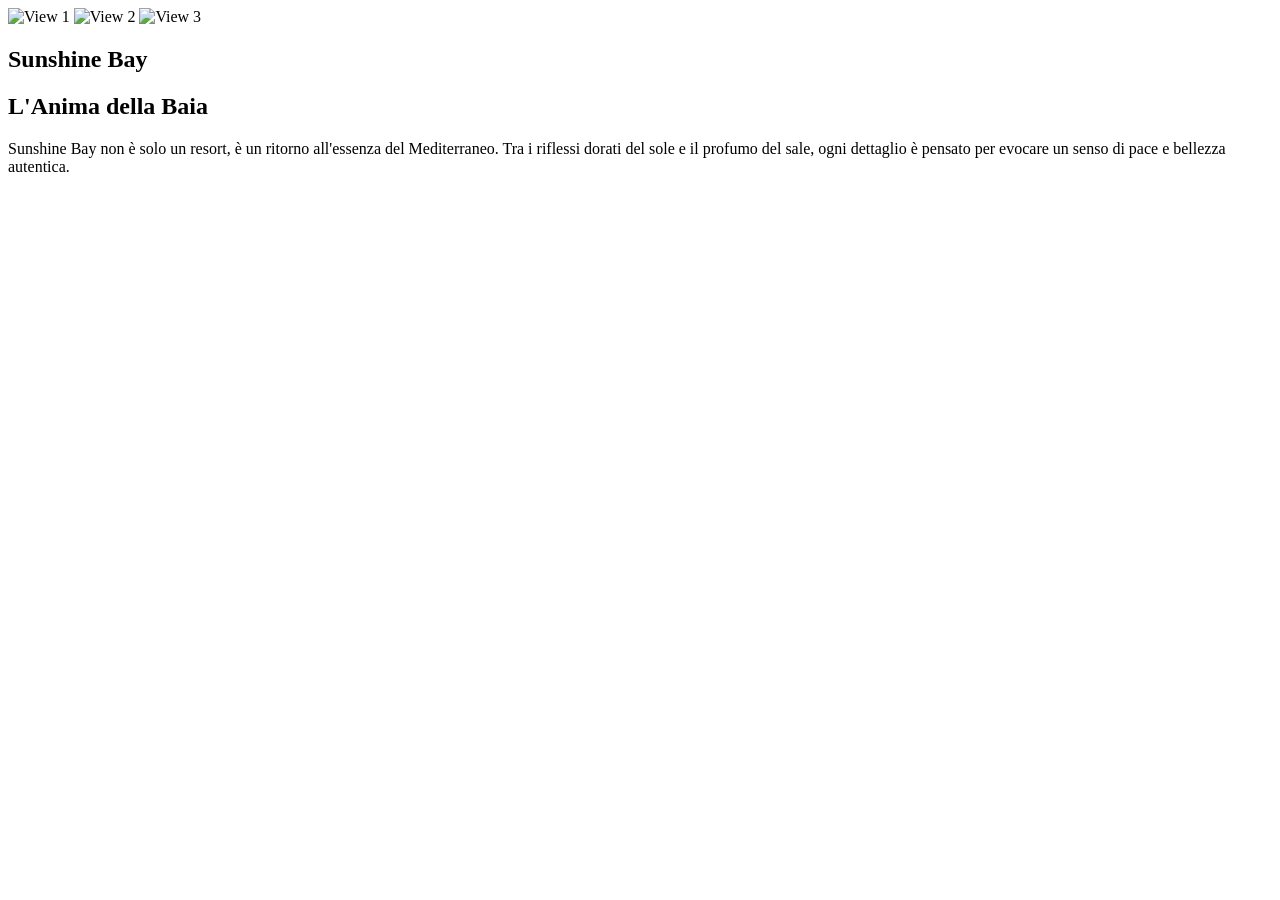
==== index.html @ e53719fc "sunshine bay" ====
<!doctype html>
<html lang="it">
  <head>
    <meta charset="UTF-8" />
    <meta
      name="viewport"
      content="width=device-width, initial-scale=1.0, maximum-scale=1.0, user-scalable=no"
    />
    <title>Sunshine Bay | Luxury Stay</title>

    <!-- Fonts -->
    <link rel="preconnect" href="https://fonts.googleapis.com" />
    <link rel="preconnect" href="https://fonts.gstatic.com" crossorigin />
    <link
      href="https://fonts.googleapis.com/css2?family=Montserrat:wght@300;400&family=Playfair+Display:ital,wght@0,400;0,700;1,400&display=swap"
      rel="stylesheet"
    />

    <!-- GSAP -->
    <script src="https://cdnjs.cloudflare.com/ajax/libs/gsap/3.12.2/gsap.min.js"></script>
    <script src="https://cdnjs.cloudflare.com/ajax/libs/gsap/3.12.2/ScrollTrigger.min.js"></script>

    <!-- Collegamento al file CSS nella cartella css/ -->
    <link rel="stylesheet" href="css/style.css" />
  </head>
  <body>
    <section class="hero">
      <div class="hero-images-container">
        <img
          src="https://images.unsplash.com/photo-1544124499-58912cbddada?auto=format&fit=crop&q=80&w=600"
          alt="View 1"
          class="hero-img hero-img-1"
        />
        <img
          src="https://images.unsplash.com/photo-1507525428034-b723cf961d3e?auto=format&fit=crop&q=80&w=800"
          alt="View 2"
          class="hero-img hero-img-2"
        />
        <img
          src="https://images.unsplash.com/photo-1519046904884-53103b34b206?auto=format&fit=crop&q=80&w=600"
          alt="View 3"
          class="hero-img hero-img-3"
        />
      </div>

      <h1 class="hero-title">Sunshine Bay</h1>
    </section>

    <section class="storytelling">
      <div class="story-text">
        <h2>L'Anima della Baia</h2>
        <p>
          Sunshine Bay non è solo un resort, è un ritorno all'essenza del
          Mediterraneo. Tra i riflessi dorati del sole e il profumo del sale,
          ogni dettaglio è pensato per evocare un senso di pace e bellezza
          autentica.
        </p>
      </div>
    </section>

    <div style="height: 50vh"></div>

    <!-- Collegamento al file JS nella cartella js/ -->
    <script src="js/script.js"></script>
  </body>
</html>
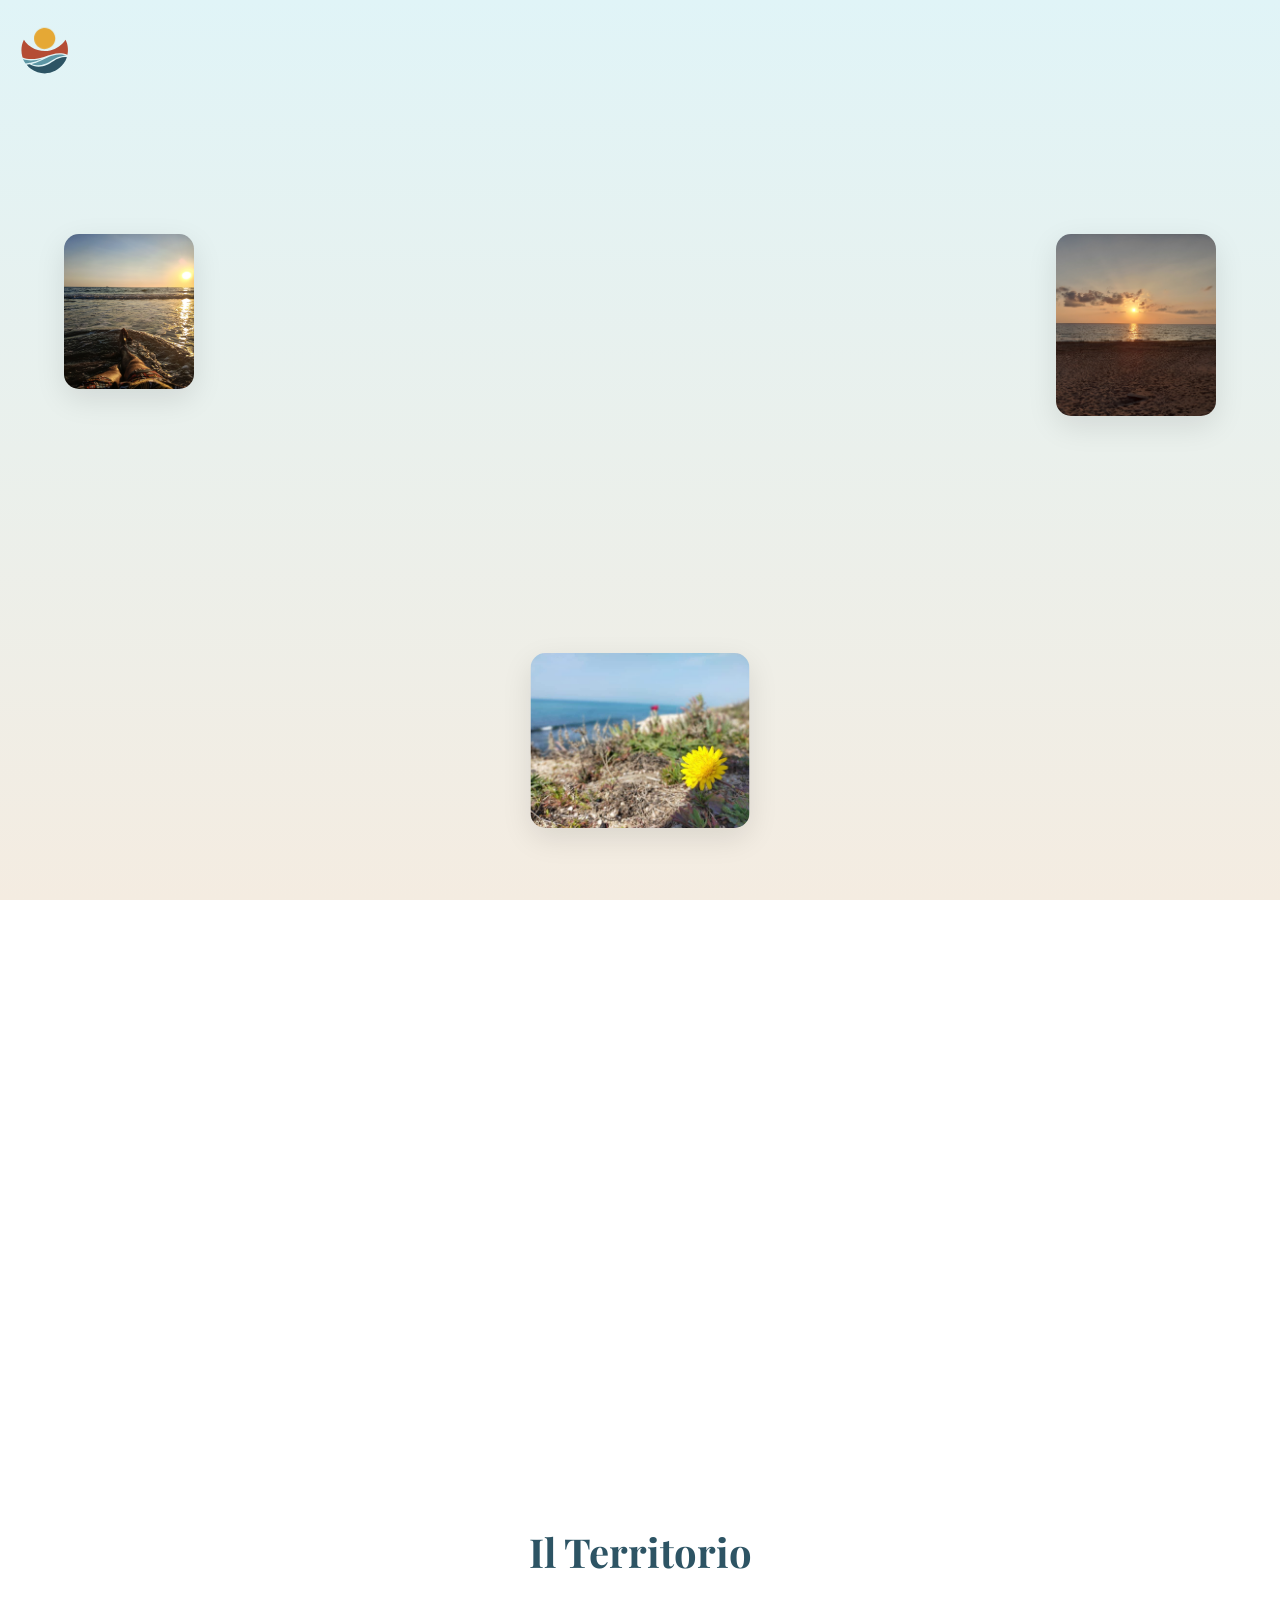
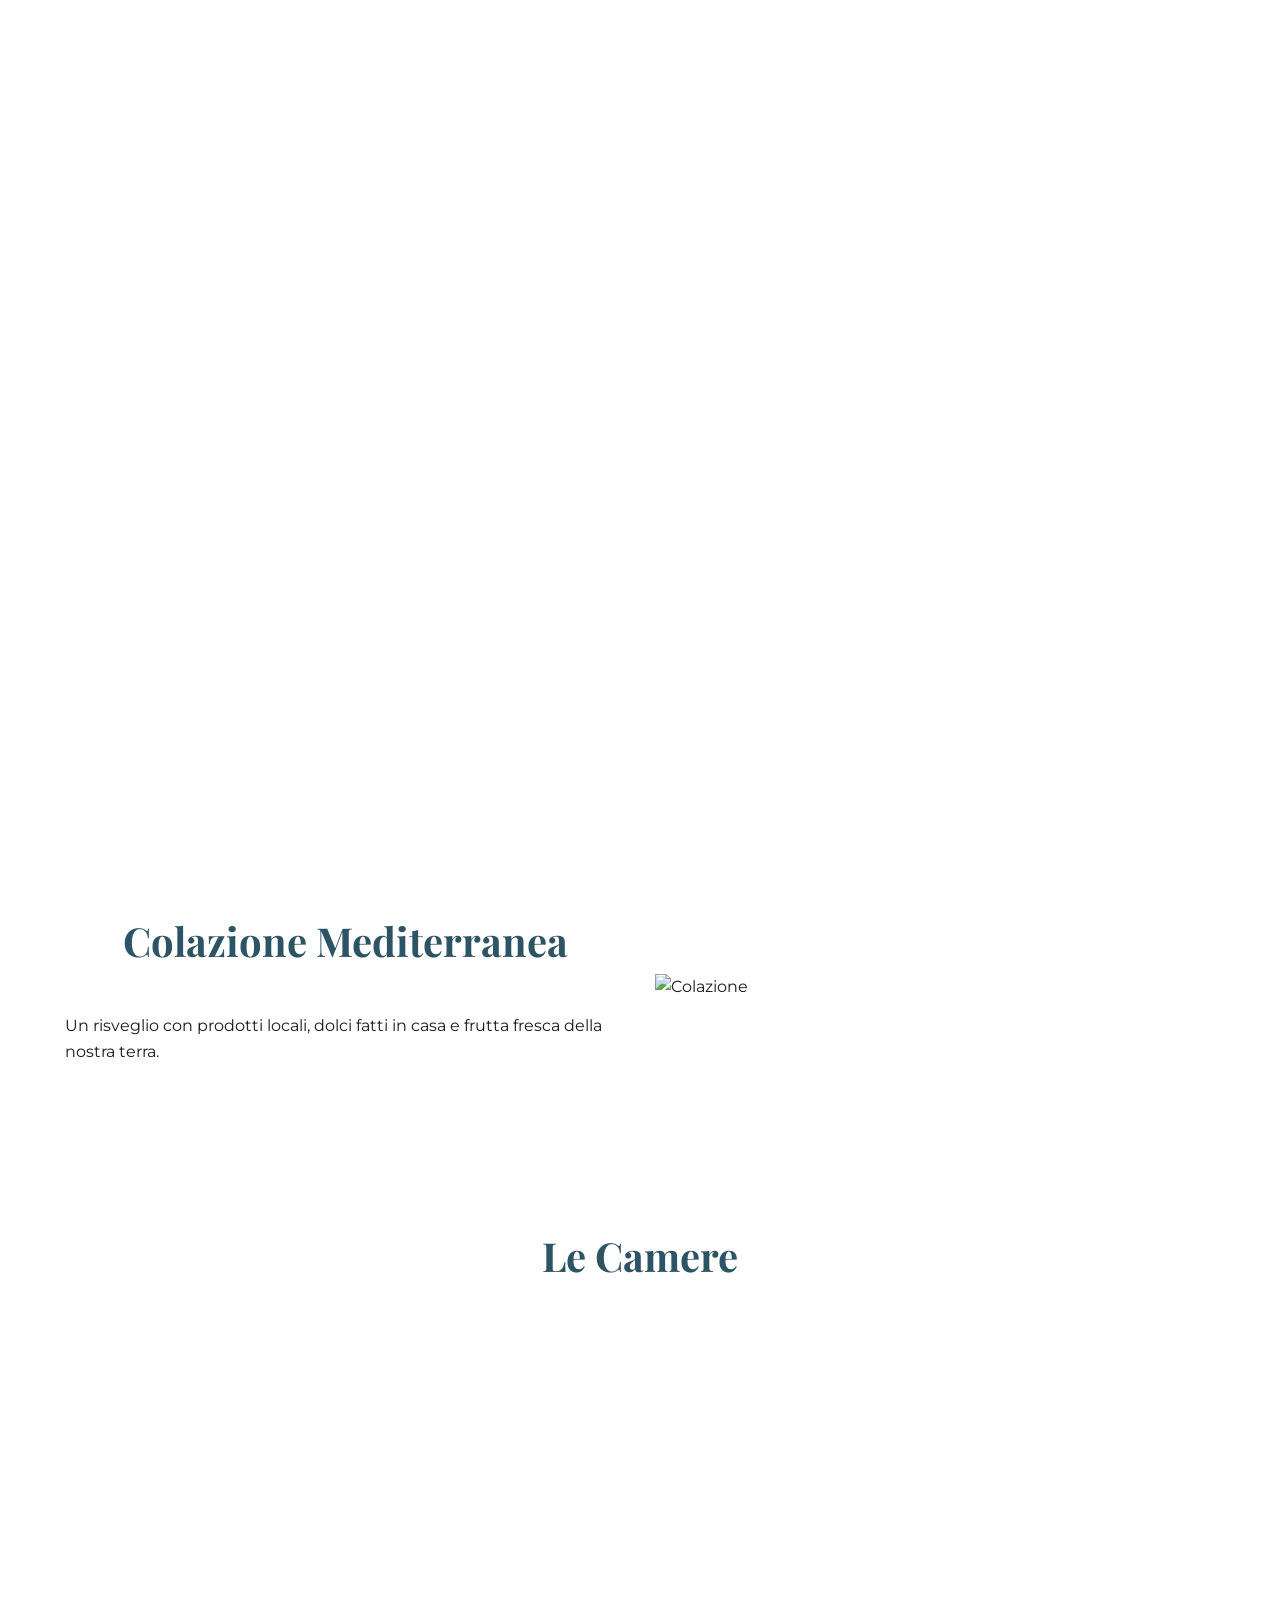
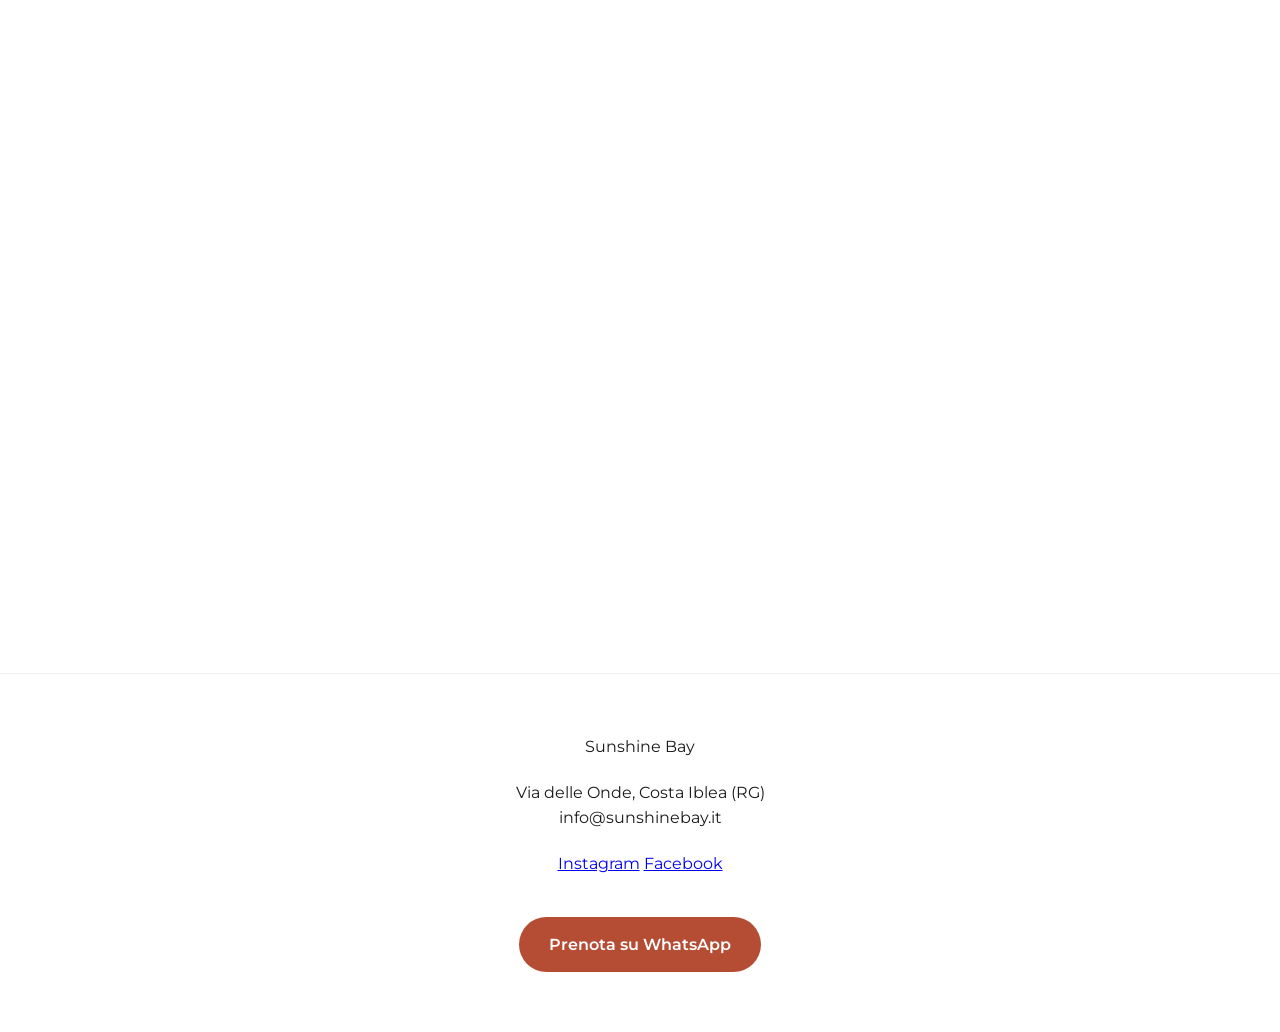
==== commit cb53dc58: "new commit" ====
--- a/index.html
+++ b/index.html
@@ -12,41 +12,100 @@
     <link rel="preconnect" href="https://fonts.googleapis.com" />
     <link rel="preconnect" href="https://fonts.gstatic.com" crossorigin />
     <link
-      href="https://fonts.googleapis.com/css2?family=Montserrat:wght@300;400&family=Playfair+Display:ital,wght@0,400;0,700;1,400&display=swap"
+      href="https://fonts.googleapis.com/css2?family=Montserrat:wght@300;400&family=Playfair+Display:ital,wght@0,400;0,700;1,400&family=Kaushan+Script&display=swap"
       rel="stylesheet"
     />
 
     <!-- GSAP -->
     <script src="https://cdnjs.cloudflare.com/ajax/libs/gsap/3.12.2/gsap.min.js"></script>
     <script src="https://cdnjs.cloudflare.com/ajax/libs/gsap/3.12.2/ScrollTrigger.min.js"></script>
+    <script src="https://cdnjs.cloudflare.com/ajax/libs/gsap/3.12.2/ScrollToPlugin.min.js"></script>
 
     <!-- Collegamento al file CSS nella cartella css/ -->
-    <link rel="stylesheet" href="css/style.css" />
+    <link rel="stylesheet" href="css/base.css" />
+    <link rel="stylesheet" href="css/layout.css" />
+    <link rel="stylesheet" href="css/components.css" />
+    <link rel="stylesheet" href="css/animations.css" />
+    <link rel="stylesheet" href="css/media-queries.css" />
   </head>
   <body>
+    <!-- Menu Overlay Full-screen -->
+    <div class="sb-menu-fullscreen" tabindex="-1">
+      <nav>
+        <ul class="sb-menu-list">
+          <li class="sb-menu-item">
+            <a href=".hero" class="sb-menu-link">Home</a>
+          </li>
+          <li class="sb-menu-item">
+            <a href="#storytelling" class="sb-menu-link">L'Anima della Baia</a>
+          </li>
+          <li class="sb-menu-item">
+            <a href="#rooms" class="sb-menu-link">Le Camere</a>
+          </li>
+          <li class="sb-menu-item">
+            <a href="#territory" class="sb-menu-link">Esperienze</a>
+          </li>
+          <li class="sb-menu-item">
+            <a href="#contact" class="sb-menu-link">Contatti</a>
+          </li>
+        </ul>
+      </nav>
+    </div>
+
+    <!-- Icona Hamburger Menu Animata -->
+    <div class="sb-nav-hamburger">
+      <svg viewBox="580 320 900 850" xmlns="http://www.w3.org/2000/svg">
+        <path
+          class="sb-nav-wave-terracotta"
+          d="M 634.407 653.69 C 643.865 665.398 652.61 679.99 663.006 692.844 C 695.612 732.476 734.305 766.679 777.639 794.175 C 882.086 859.485 1008.2 880.615 1128.23 852.915 C 1242.39 826.128 1351.82 753.469 1413.89 653.161 C 1422.71 668.245 1430.88 688.928 1436.84 705.464 C 1458 764.21 1461.92 814.528 1458.88 876.142 C 1456.91 896.731 1454.15 912.512 1450.38 932.882 C 1285.78 872.174 1168.96 924.177 1010.72 975.395 C 895.923 1012.55 725.582 1034.88 610.365 986.395 C 608.676 982.063 606.866 976.556 605.531 972.126 C 574.848 870.295 583.94 747.834 634.407 653.69 z"
+        />
+        <path
+          class="sb-nav-water-deep"
+          d="M 1406.92 978.464 C 1417.37 978.271 1429.37 978.896 1439.93 979.2 C 1427.1 1020.68 1407.82 1059.89 1382.8 1095.37 C 1236.45 1299.25 967.785 1343.96 764.141 1196.81 C 734.258 1173.67 710.745 1151.58 686.919 1121.98 C 701.96 1119.01 724.403 1117.26 740.832 1114.59 C 798.307 1144.91 843.996 1156.84 908.337 1157.27 C 1019.2 1158.02 1102.88 1106.98 1193.42 1049.82 C 1257.81 1009.17 1329.35 980.858 1406.92 978.464 z"
+        />
+        <path
+          class="sb-nav-water-light"
+          d="M 628 1038 C 641 1064 650 1080 668 1097 C 755 1085 769 1082 833 1065 C 880 1051 917 1039 969 1014 C 871 1040 715 1060 619 1016 Z"
+        />
+        <path
+          class="sb-nav-water-light"
+          d="M 1298.59 929.466 C 1350.56 928.668 1383.13 936.108 1431.19 952.843 C 1373.88 953.542 1310.66 963.611 1258.65 987.973 C 1132.94 1046.86 1060.62 1128.19 913.478 1132.85 C 863.73 1133.53 824.122 1125.07 778.484 1106.04 C 805.815 1101.55 846.76 1088.67 872.944 1078.9 C 1022.68 1023.02 1131.11 934.714 1298.59 929.466 z"
+        />
+        <path
+          class="sb-nav-sole"
+          d="M 1001.9 430.275 C 1110.92 418.178 1209.1 496.777 1221.15 605.806 C 1233.2 714.835 1154.56 812.981 1045.53 824.988 C 936.56 836.988 838.484 758.403 826.439 649.439 C 814.394 540.474 892.937 442.366 1001.9 430.275 z"
+        />
+      </svg>
+    </div>
+
     <section class="hero">
       <div class="hero-images-container">
         <img
-          src="https://images.unsplash.com/photo-1544124499-58912cbddada?auto=format&fit=crop&q=80&w=600"
-          alt="View 1"
+          src="img/gambe.jpg"
+          alt="Descrizione Foto 1"
           class="hero-img hero-img-1"
         />
         <img
-          src="https://images.unsplash.com/photo-1507525428034-b723cf961d3e?auto=format&fit=crop&q=80&w=800"
-          alt="View 2"
+          src="img/tramonto.jpg"
+          alt="Descrizione Foto 2"
           class="hero-img hero-img-2"
         />
         <img
-          src="https://images.unsplash.com/photo-1519046904884-53103b34b206?auto=format&fit=crop&q=80&w=600"
-          alt="View 3"
+          src="img/fiore.jpg"
+          alt="Descrizione Foto 3"
           class="hero-img hero-img-3"
         />
       </div>
 
-      <h1 class="hero-title">Sunshine Bay</h1>
-    </section>
-
-    <section class="storytelling">
+      <div class="hero-title-container">
+        <div class="hero-title-text">
+          <span class="title-line-1">Sunshine Bay</span>
+          <span class="title-line-2">Costa Iblea Guest House</span>
+        </div>
+      </div>
+    </section>
+
+    <section id="storytelling" class="storytelling">
       <div class="story-text">
         <h2>L'Anima della Baia</h2>
         <p>
@@ -58,7 +117,124 @@
       </div>
     </section>
 
-    <div style="height: 50vh"></div>
+    <section id="territory" class="sb-section">
+      <h2 class="section-title">Il Territorio</h2>
+      <div class="territory-grid">
+        <div class="territory-card">
+          <img
+            src="https://images.unsplash.com/photo-1516483638261-f4dbaf036963?auto=format&fit=crop&w=800&q=80"
+            alt="Scoglitti"
+          />
+          <div class="card-content"><span>Scoglitti</span></div>
+        </div>
+        <div class="territory-card">
+          <img
+            src="https://images.unsplash.com/photo-1467269204594-9661b134dd2b?auto=format&fit=crop&w=800&q=80"
+            alt="Kamarina"
+          />
+          <div class="card-content"><span>Kamarina</span></div>
+        </div>
+        <div class="territory-card">
+          <img
+            src="https://images.unsplash.com/photo-1493246507139-91e8bef99c17?auto=format&fit=crop&w=800&q=80"
+            alt="Punta Secca"
+          />
+          <div class="card-content"><span>Punta Secca</span></div>
+        </div>
+        <div class="territory-card">
+          <img
+            src="https://images.unsplash.com/photo-1520250497591-112f2f40a3f4?auto=format&fit=crop&w=800&q=80"
+            alt="Marina di Ragusa"
+          />
+          <div class="card-content"><span>Marina di Ragusa</span></div>
+        </div>
+        <div class="territory-card">
+          <img
+            src="https://images.unsplash.com/photo-1605276373954-0c4a0dac5b12?auto=format&fit=crop&w=800&q=80"
+            alt="Il Barocco"
+          />
+          <div class="card-content"><span>Barocco</span></div>
+        </div>
+        <div class="territory-card">
+          <img
+            src="https://images.unsplash.com/photo-1552832230-c0197dd311b5?auto=format&fit=crop&w=800&q=80"
+            alt="Donnafugata"
+          />
+          <div class="card-content"><span>Donnafugata</span></div>
+        </div>
+      </div>
+    </section>
+
+    <section id="breakfast" class="sb-section">
+      <div class="breakfast-container">
+        <div class="breakfast-content">
+          <h2 class="section-title">Colazione Mediterranea</h2>
+          <p>
+            Un risveglio con prodotti locali, dolci fatti in casa e frutta
+            fresca della nostra terra.
+          </p>
+        </div>
+        <div class="breakfast-image">
+          <img
+            src="https://images.unsplash.com/photo-1496048970033-574530a58201?auto=format&fit=crop&w=800&q=80"
+            alt="Colazione"
+          />
+        </div>
+      </div>
+    </section>
+
+    <section id="rooms" class="sb-section">
+      <h2 class="section-title">Le Camere</h2>
+      <div class="rooms-grid">
+        <div class="room-card">
+          <img
+            src="https://images.unsplash.com/photo-1618221195710-dd6b41faaea6?auto=format&fit=crop&w=800&q=80"
+            alt="Bloom Room"
+          />
+          <div class="card-content"><h3>Bloom</h3></div>
+        </div>
+        <div class="room-card">
+          <img
+            src="https://images.unsplash.com/photo-1582719478250-c89cae4dc85b?auto=format&fit=crop&w=800&q=80"
+            alt="Breeze Room"
+          />
+          <div class="card-content"><h3>Breeze</h3></div>
+        </div>
+        <div class="room-card">
+          <img
+            src="https://images.unsplash.com/photo-1595526114035-0d45ed16cfbf?auto=format&fit=crop&w=800&q=80"
+            alt="Roots Room"
+          />
+          <div class="card-content"><h3>Roots</h3></div>
+        </div>
+        <div class="room-card">
+          <img
+            src="https://images.unsplash.com/photo-1560448204-61dc36dc98c8?auto=format&fit=crop&w=800&q=80"
+            alt="The Loft"
+          />
+          <div class="card-content"><h3>Loft</h3></div>
+        </div>
+      </div>
+    </section>
+
+    <footer id="contact" class="sb-footer">
+      <div class="footer-container">
+        <div class="footer-logo">
+          <span class="font-accent">Sunshine Bay</span>
+        </div>
+        <div class="footer-info">
+          <p>Via delle Onde, Costa Iblea (RG)</p>
+          <p>info@sunshinebay.it</p>
+        </div>
+        <div class="footer-social">
+          <a href="#">Instagram</a>
+          <a href="#">Facebook</a>
+        </div>
+        <a href="https://wa.me/yournumber" class="whatsapp-btn">
+          Prenota su WhatsApp
+        </a>
+      </div>
+    </footer>
 
     <!-- Collegamento al file JS nella cartella js/ -->
     <script src="js/script.js"></script>
--- a/css/base.css
+++ b/css/base.css
@@ -0,0 +1,48 @@
+:root {
+  /* Tavolozza Colori del Brand */
+  --sun-yellow: #e5a835;
+  --sea-terracotta: #b54d35;
+  --sea-teal: #5d96a4;
+  --sea-deep: #2d5464;
+  --text-main: #1a1a1a;
+
+  /* Presets */
+  --wp--preset--spacing--60: 2.25rem;
+  /* Typography */
+  --body-font-size: 18px;
+  --body-line-height: 1.2;
+  --body-font-weight: 400;
+  --font-serif: "Playfair Display", serif;
+  --font-sans: "Montserrat", sans-serif;
+  --font-accent: "Kaushan Script", cursive;
+}
+
+/* Reset Universale: Escludiamo SVG e PATH per non rompere le coordinate dei disegni */
+*:not(svg):not(path) {
+  margin: 0;
+  padding: 0;
+  box-sizing: border-box;
+  /* Rimuove drasticamente ogni bordo, alone o tratteggio di selezione su mobile */
+  outline: none !important;
+  outline-width: 0 !important;
+  outline-style: none !important;
+  outline-color: transparent !important;
+  -webkit-tap-highlight-color: transparent !important;
+  -webkit-focus-ring-color: rgba(0, 0, 0, 0) !important;
+  -moz-focusring: none !important;
+}
+
+body {
+  margin: 0;
+  padding: 0;
+  min-height: 100vh;
+  /* Sfondo sfumato fisso: Azzurro Ghiaccio -> Sabbia */
+  background: #e0f4f7;
+  background: linear-gradient(180deg, #e0f4f7 0%, #f4ece1 100%);
+  background-attachment: fixed;
+  background-repeat: no-repeat;
+  color: var(--text-main);
+  font-family: var(--font-sans);
+  overflow-x: hidden;
+  line-height: 1.6;
+}
--- a/css/layout.css
+++ b/css/layout.css
@@ -0,0 +1,178 @@
+/* --- SEZIONE HERO --- */
+.hero {
+  position: relative;
+  height: 100vh;
+  width: 100%;
+  display: flex;
+  flex-direction: column;
+  justify-content: flex-start; /* Allinea il titolo in alto */
+  align-items: center;
+  padding: 40px 20px;
+  overflow: hidden;
+}
+
+.hero-title-container {
+  width: 100%;
+  max-width: none;
+  height: auto;
+  min-height: 120px;
+  z-index: 5;
+  margin-top: 2vh;
+  overflow: hidden; /* Taglia eventuali artefatti del titolo SVG che sbordano */
+  display: flex;
+  justify-content: center; /* Centra il titolo orizzontalmente */
+  align-items: center;
+  opacity: 0; /* Gestito da GSAP */
+  pointer-events: none;
+}
+
+/* --- CONTENITORE IMMAGINI HERO --- */
+.hero-images-container {
+  position: absolute;
+  top: 0;
+  left: 0;
+  width: 100%;
+  height: 100%;
+  pointer-events: none;
+}
+
+/* Asymmetric Layout */
+.hero-img-1 {
+  left: 5%;
+  top: 26%;
+  width: 130px;
+  height: 155px;
+  z-index: 1;
+}
+.hero-img-2 {
+  right: 5%;
+  top: 26%;
+  width: 160px;
+  height: 182px;
+  z-index: 2;
+}
+.hero-img-3 {
+  left: 50%;
+  bottom: 8%;
+  width: 219px;
+  height: 175px;
+  transform: translateX(-50%);
+  z-index: 3;
+}
+
+/* Sezione 2: Storytelling */
+.storytelling {
+  padding: var(--wp--preset--spacing--60) 25px;
+  display: flex;
+  flex-wrap: wrap;
+  justify-content: center;
+  text-align: center;
+  min-height: 60vh;
+  align-items: center;
+}
+
+/* --- Menu Full-screen Style --- */
+.sb-menu-fullscreen {
+  position: fixed;
+  top: 0;
+  left: 0;
+  width: 100%; /* Più stabile di 100vw su mobile */
+  height: 100vh;
+  background: linear-gradient(
+    180deg,
+    rgba(224, 244, 247, 0.8) 0%,
+    rgba(244, 236, 225, 0.8) 100%
+  );
+  backdrop-filter: blur(15px); /* Effetto vetro sfocato */
+  -webkit-backdrop-filter: blur(15px); /* Supporto per Safari */
+  z-index: 1000;
+  display: none; /* Cambiato da flex a none per eliminare interferenze di rendering */
+  will-change: opacity; /* Forza l'isolamento del livello di rendering */
+  justify-content: center;
+  align-items: center;
+  opacity: 0;
+  pointer-events: none; /* Evita interferenze di rendering quando il menu è chiuso */
+  transition: opacity 0.4s ease;
+  outline: none !important;
+  outline-width: 0 !important;
+  outline-style: none !important;
+  outline-color: transparent !important;
+  -webkit-tap-highlight-color: transparent !important;
+  overflow: hidden; /* Impedisce artefatti visivi ai bordi dovuti al filtro blur */
+  box-shadow: none !important;
+  border: none !important;
+}
+
+.sb-menu-fullscreen *,
+.sb-menu-fullscreen nav,
+.sb-menu-fullscreen ul {
+  width: 100%;
+  outline: none !important;
+  outline-width: 0 !important;
+  border: none !important;
+  box-shadow: none !important;
+  -webkit-tap-highlight-color: transparent !important;
+}
+
+.sb-menu-fullscreen:focus,
+.sb-menu-fullscreen:active {
+  outline: 0 !important;
+  box-shadow: none !important;
+}
+
+body.sb-menu-open .sb-menu-fullscreen {
+  display: flex;
+  opacity: 1;
+  pointer-events: auto; /* Riattiva le interazioni quando il menu è aperto */
+}
+
+/* --- NUOVE SEZIONI --- */
+.sb-section {
+  padding: 80px 25px;
+  max-width: 1200px;
+  margin: 0 auto;
+}
+
+.section-title {
+  font-family: var(--font-serif);
+  color: var(--sea-deep);
+  text-align: center;
+  font-size: 2.5rem;
+  margin-bottom: 40px;
+}
+
+/* Griglia Camere e Territorio */
+.rooms-grid,
+.territory-grid {
+  display: grid;
+  gap: 25px;
+  grid-template-columns: 1fr; /* Mobile: 1 colonna */
+}
+
+@media (min-width: 768px) {
+  .rooms-grid {
+    grid-template-columns: repeat(2, 1fr);
+    padding-bottom: 60px;
+  }
+  .territory-grid {
+    grid-template-columns: repeat(3, 1fr);
+  }
+}
+
+/* Breakfast Layout */
+.breakfast-container {
+  display: flex;
+  flex-direction: column;
+  gap: 30px;
+  align-items: center;
+}
+
+@media (min-width: 768px) {
+  .breakfast-container {
+    flex-direction: row;
+  }
+  .breakfast-content,
+  .breakfast-image {
+    flex: 1;
+  }
+}
--- a/css/components.css
+++ b/css/components.css
@@ -0,0 +1,252 @@
+.hero-title-text {
+  font-family: var(--font-accent);
+  display: flex;
+  flex-direction: column;
+  align-items: center; /* Centra le righe del titolo */
+  text-align: center; /* Allineamento del testo al centro */
+  pointer-events: none;
+}
+
+.title-line-1 {
+  font-size: clamp(3rem, 10vw, 6.5rem);
+  color: var(--sea-deep);
+  line-height: 1;
+  text-shadow: 2px 2px 10px rgba(93, 150, 164, 0.2);
+}
+
+.title-line-2 {
+  font-size: clamp(1.2rem, 4vw, 2.5rem);
+  color: var(--sea-terracotta);
+  line-height: 1.1;
+  margin-top: 15px;
+}
+
+.hero-img {
+  position: absolute;
+  display: block;
+  object-fit: cover;
+  border-radius: 15px;
+  box-shadow: 0 10px 30px rgba(0, 0, 0, 0.1);
+  background: #d1d1d1; /* Grigio chiaro visibile se l'immagine manca */
+  z-index: 2;
+}
+
+.storytelling h2 {
+  font-family: var(--font-serif);
+  color: var(--sea-terracotta);
+  margin-bottom: 20px;
+}
+
+.story-text {
+  max-width: 90%;
+  font-size: var(--body-font-size);
+  line-height: var(--body-line-height);
+  font-weight: var(--body-font-weight);
+  color: var(--text-main);
+  opacity: 0; /* Gestito da GSAP */
+  transform: translateY(-80px); /* Sincronizzato con GSAP entrance */
+}
+
+/* --- TASTO HAMBURGER --- */
+.sb-nav-hamburger {
+  position: fixed;
+  top: 15px;
+  left: 15px;
+  width: 60px;
+  height: 60px;
+  cursor: pointer;
+  z-index: 1100; /* Deve stare sopra il menu fullscreen (1000) */
+  display: flex;
+  justify-content: center;
+  align-items: center;
+  -webkit-tap-highlight-color: transparent;
+  outline: 0 !important;
+  box-shadow: none !important;
+  -webkit-touch-callout: none; /* Impedisce il menu a comparsa su pressione lunga */
+  -webkit-user-select: none;
+  user-select: none;
+  border: none !important;
+}
+
+.sb-nav-hamburger:focus,
+.sb-nav-hamburger:active,
+.sb-nav-hamburger:focus-visible {
+  outline: 0 !important;
+  -webkit-tap-highlight-color: transparent !important;
+  box-shadow: none !important;
+  background: transparent !important;
+}
+
+.sb-nav-hamburger path {
+  fill-opacity: 1;
+  stroke: none;
+  animation: none; /* Impedisce interferenze con animazioni SVG globali */
+}
+
+.sb-nav-hamburger svg {
+  width: 80%;
+  height: auto;
+  overflow: visible;
+  pointer-events: none; /* L'SVG non deve intercettare il focus separatamente */
+}
+
+.sb-nav-wave-terracotta {
+  fill: var(--sea-terracotta);
+}
+.sb-nav-water-deep {
+  fill: var(--sea-deep);
+}
+.sb-nav-water-light {
+  fill: var(--sea-teal);
+}
+
+.sb-menu-list {
+  position: relative;
+  width: 100%;
+  list-style: none;
+  text-align: center;
+  padding: 0;
+  outline: none !important;
+  outline-width: 0 !important;
+  outline-style: none !important;
+  border: none !important;
+  box-shadow: none !important;
+  -webkit-tap-highlight-color: transparent !important;
+}
+
+.sb-menu-item {
+  width: 100%;
+  margin: 30px 0;
+  outline: none !important;
+  outline-width: 0 !important;
+  outline-style: none !important;
+  border: none !important;
+  box-shadow: none !important;
+  -webkit-tap-highlight-color: transparent !important;
+}
+
+.sb-menu-link {
+  font-family: var(--font-accent);
+  font-size: 2.5rem;
+  color: var(--sea-deep); /* Contrasto elevato sul fondo chiaro */
+  text-decoration: none;
+  transition:
+    color 0.3s ease,
+    transform 0.3s ease;
+  display: inline-block;
+  outline: none !important;
+  outline-width: 0 !important;
+  outline-style: none !important;
+  -webkit-tap-highlight-color: transparent !important;
+  -webkit-user-select: none;
+  user-select: none;
+  -webkit-touch-callout: none;
+  box-shadow: none !important;
+}
+
+.sb-menu-link:focus,
+.sb-menu-link:active,
+.sb-menu-link:focus-visible {
+  outline: none !important;
+  outline-width: 0 !important;
+  outline-style: none !important;
+  -webkit-tap-highlight-color: transparent !important;
+  box-shadow: none !important;
+}
+
+.sb-menu-link:hover {
+  color: var(--sea-terracotta);
+  transform: scale(1.05);
+}
+
+/* --- CARD STYLE (Camere & Territorio) --- */
+.room-card,
+.territory-card {
+  position: relative;
+  height: 350px;
+  border-radius: 15px;
+  overflow: hidden;
+  box-shadow: 0 10px 30px rgba(0, 0, 0, 0.1);
+  background: #d1d1d1;
+  opacity: 0; /* Gestito da GSAP */
+}
+
+/* Effetto asimmetrico per le camere (Desktop) */
+@media (min-width: 768px) {
+  .rooms-grid .room-card:nth-child(even) {
+    margin-top: 40px;
+  }
+  .rooms-grid .room-card:nth-child(odd) {
+    margin-bottom: 40px;
+  }
+}
+
+.room-card img,
+.territory-card img,
+.breakfast-image img {
+  width: 100%;
+  height: 100%;
+  object-fit: cover;
+  transition: transform 0.5s ease;
+}
+
+.room-card:hover img,
+.territory-card:hover img {
+  transform: scale(1.05);
+}
+
+.card-content {
+  position: absolute;
+  bottom: 0;
+  left: 0;
+  padding: clamp(15px, 3vw, 25px);
+  background: linear-gradient(to top, rgba(0, 0, 0, 0.7) 0%, transparent 100%);
+  width: 100%;
+  color: #fff;
+  z-index: 2;
+  opacity: 0; /* Inizialmente nascosto per l'animazione GSAP */
+}
+
+.card-content h3,
+.card-content span {
+  font-family: var(--font-serif);
+  font-size: clamp(1.2rem, 2.5vw, 1.8rem);
+  display: block;
+  font-weight: 400;
+  letter-spacing: 0.05em;
+  text-shadow: 1px 1px 4px rgba(0, 0, 0, 0.3);
+}
+
+/* --- FOOTER & WHATSAPP --- */
+.sb-footer {
+  background: #fff;
+  padding: 60px 25px;
+  text-align: center;
+  border-top: 1px solid rgba(93, 150, 164, 0.1);
+}
+
+.footer-container {
+  display: flex;
+  flex-direction: column;
+  gap: 20px;
+  align-items: center;
+}
+
+.whatsapp-btn {
+  display: inline-block;
+  background-color: var(--sea-terracotta);
+  color: white;
+  padding: 15px 30px;
+  border-radius: 50px;
+  text-decoration: none;
+  font-weight: 600;
+  transition:
+    transform 0.3s ease,
+    background 0.3s ease;
+  margin-top: 20px;
+}
+
+.whatsapp-btn:hover {
+  transform: translateY(-3px);
+  background-color: var(--sea-deep);
+}
--- a/css/animations.css
+++ b/css/animations.css
@@ -0,0 +1,51 @@
+/* --- ANIMAZIONI --- */
+
+.sb-nav-hamburger .sb-nav-sole {
+  fill: var(--sun-yellow);
+  transform-origin: 1021px 625px;
+  transition: transform 0.3s cubic-bezier(0.175, 0.885, 0.32, 1.275);
+  animation: sb-nav-sunEntrance 1.6s ease-out forwards; /* Animazione di ingresso al caricamento */
+}
+
+/* Animazione di rimbalzo del sole quando la pagina si carica */
+@keyframes sb-nav-sunEntrance {
+  0% {
+    transform: translateY(-800px) scale(1, 1);
+    animation-timing-function: ease-in;
+  }
+  30% {
+    transform: translateY(72px) scale(1.2, 0.8);
+    animation-timing-function: ease-out;
+  }
+  55% {
+    transform: translateY(-120px) scale(1, 1);
+    animation-timing-function: ease-in;
+  }
+  80% {
+    transform: translateY(20px) scale(1.05, 0.95);
+    animation-timing-function: ease-out;
+  }
+  100% {
+    transform: translateY(0) scale(1, 1);
+  }
+}
+
+/* Animazione del sole quando si clicca/apre il menu */
+@keyframes sb-nav-sunAction {
+  0% {
+    transform: translateY(0) scale(1, 1);
+  }
+  30% {
+    transform: translateY(68px) scale(0.97, 1.06);
+  }
+  50% {
+    transform: translateY(72px) scale(1.15, 0.85);
+  }
+  100% {
+    transform: translateY(0) scale(1, 1);
+  }
+}
+
+.sb-nav-hamburger.sb-is-active .sb-nav-sole {
+  animation: sb-nav-sunAction 0.45s cubic-bezier(0.4, 0, 0.2, 1) forwards;
+}
--- a/css/media-queries.css
+++ b/css/media-queries.css
@@ -0,0 +1,29 @@
+/* --- MEDIA QUERIES (MOBILE) --- */
+@media (max-width: 768px) {
+  .sb-nav-hamburger {
+    width: 50px;
+    height: 50px;
+    top: 15px;
+    left: 15px;
+  }
+
+  .hero {
+    padding-top: 65px;
+  }
+
+  .hero-title-container {
+    width: 100%;
+    min-height: auto;
+    margin-top: 0;
+    margin-right: 0;
+  }
+
+  .title-line-1 {
+    font-size: clamp(2.8rem, 11vw, 4.8rem);
+  }
+
+  .title-line-2 {
+    font-size: clamp(1.4rem, 5.5vw, 2rem);
+    margin-top: 8px;
+  }
+}
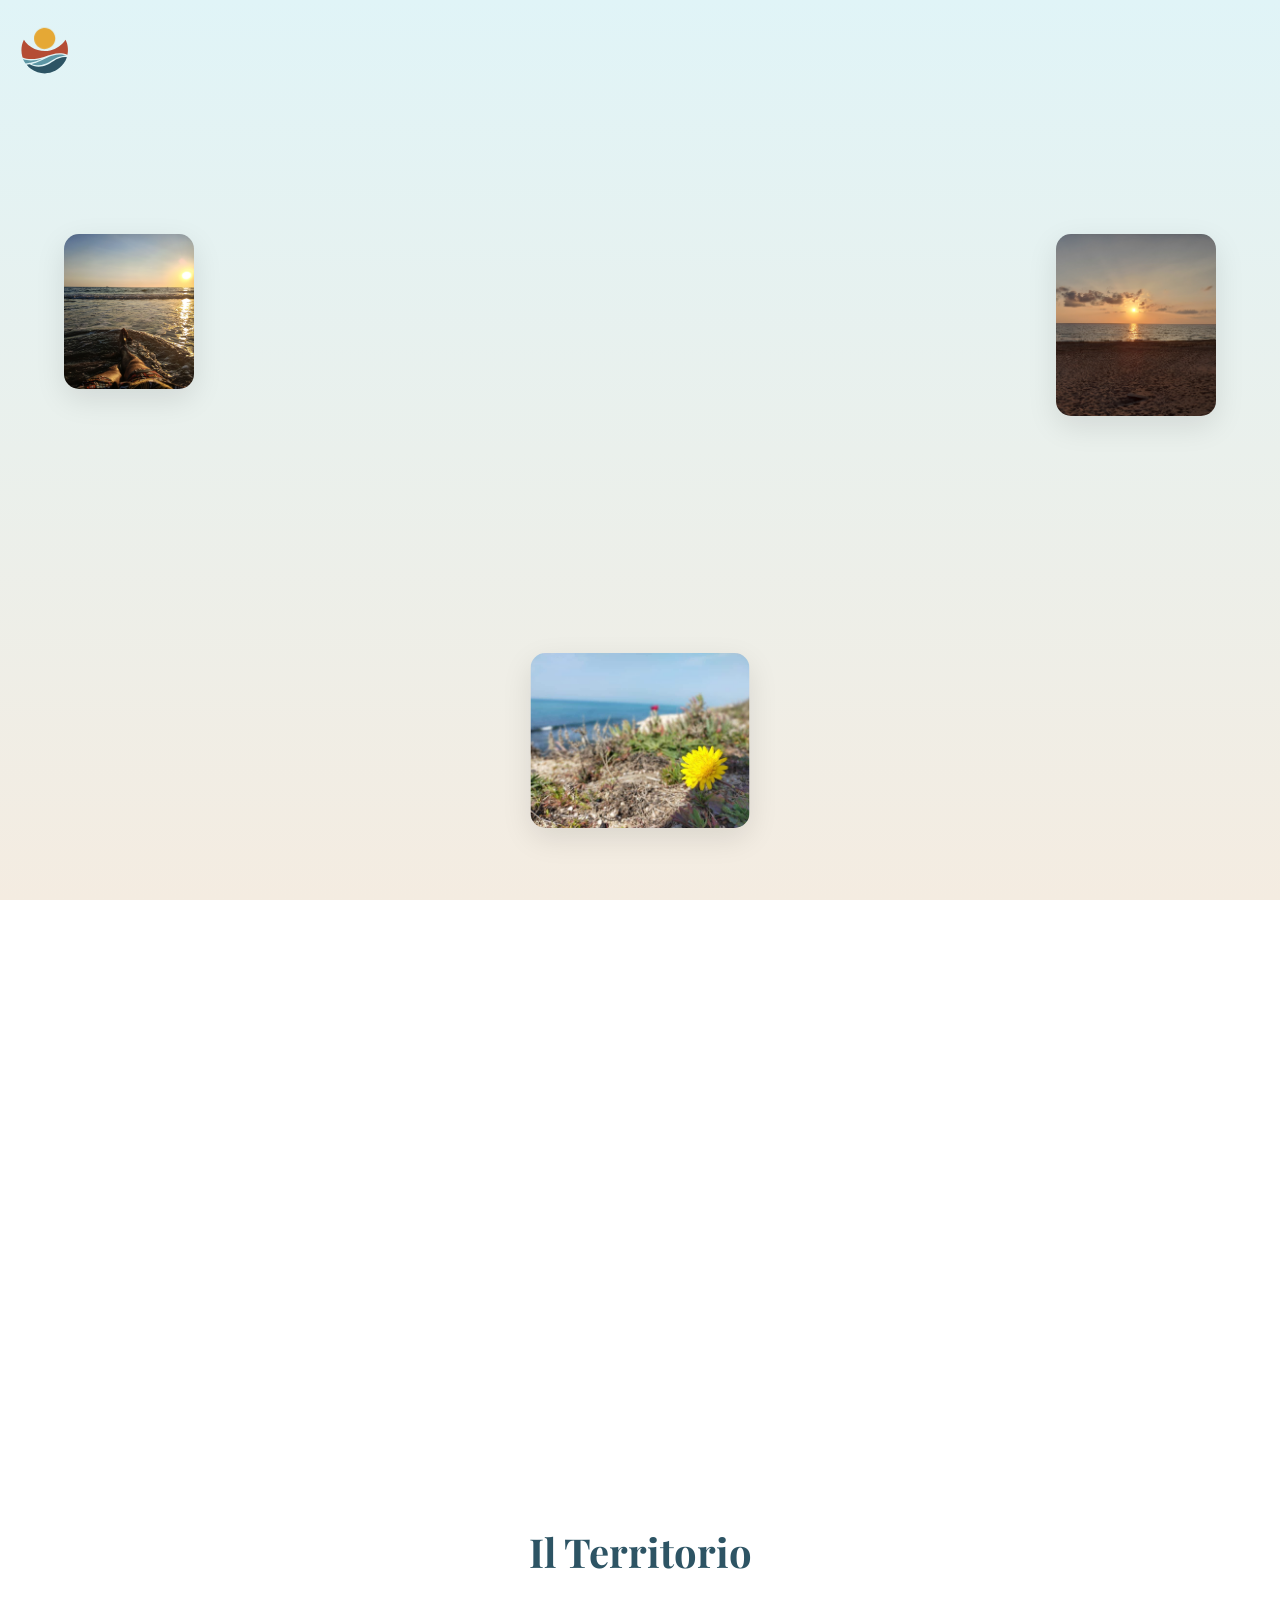
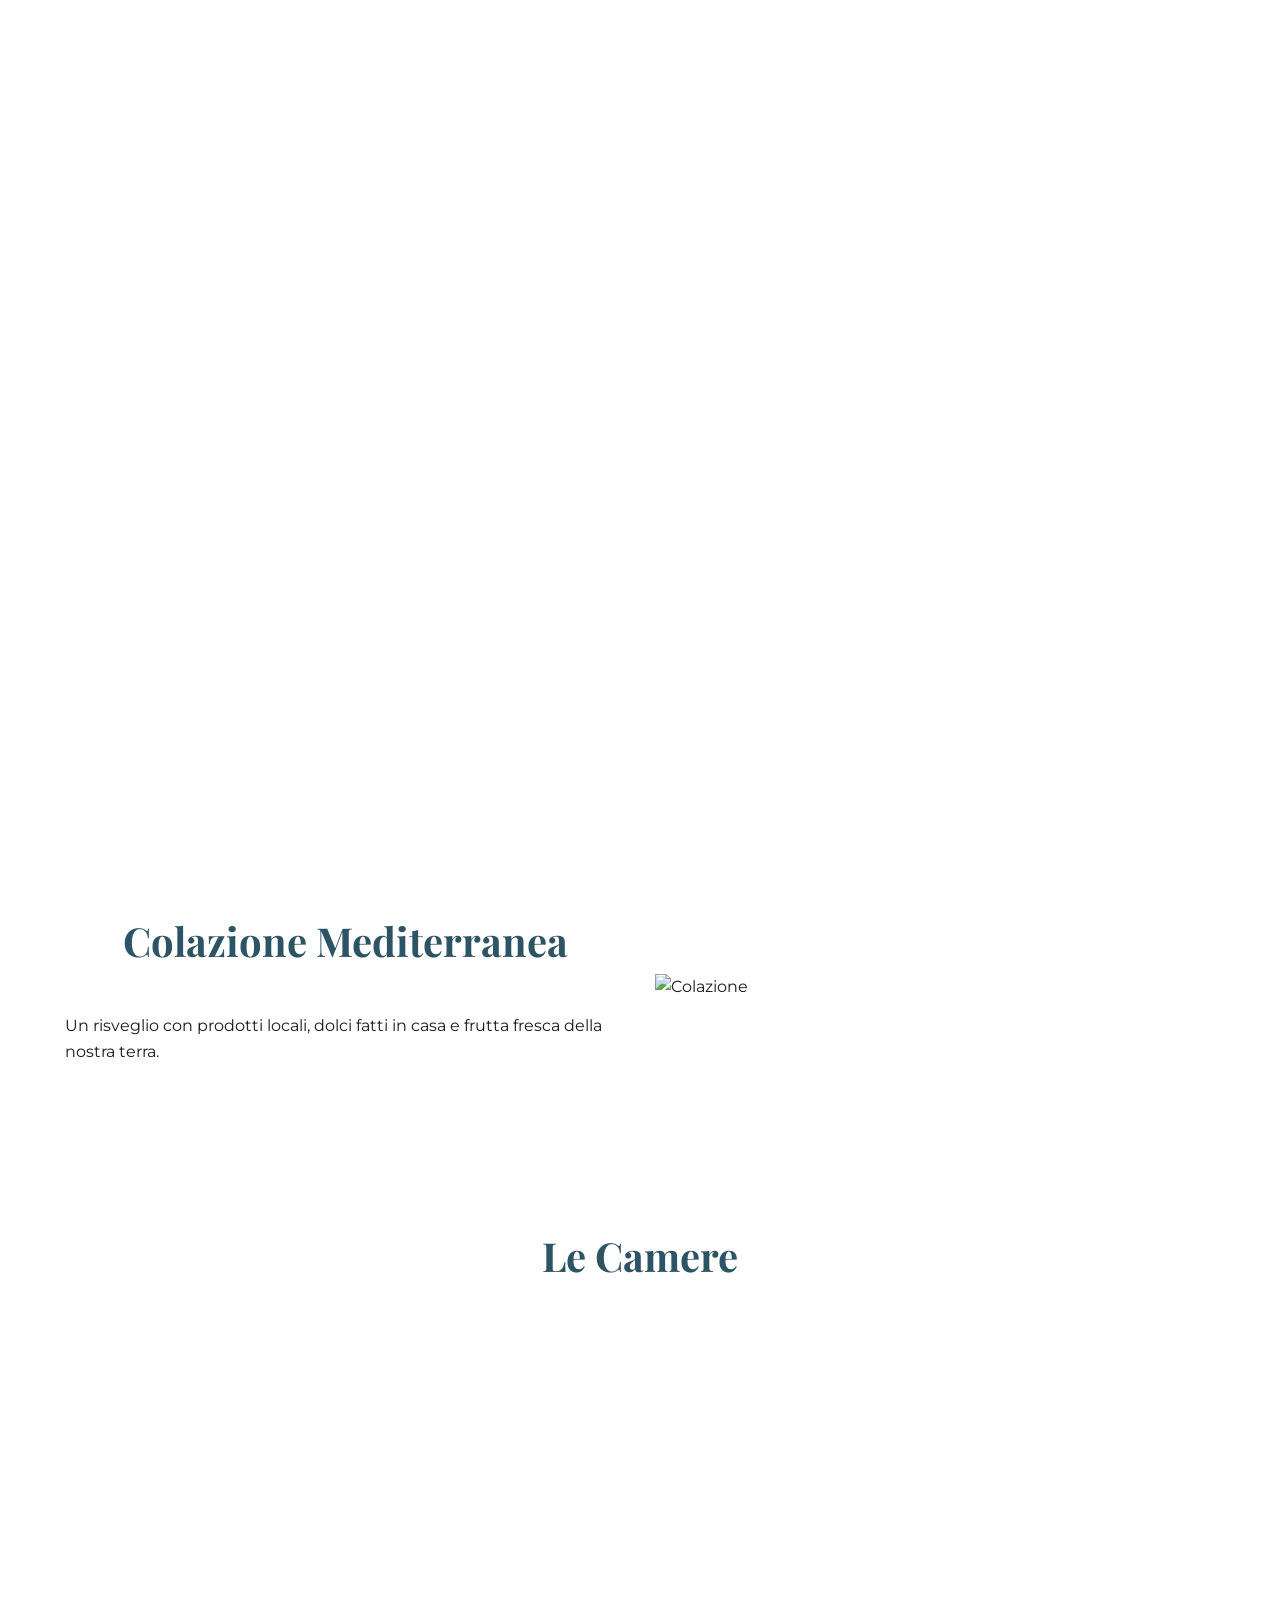
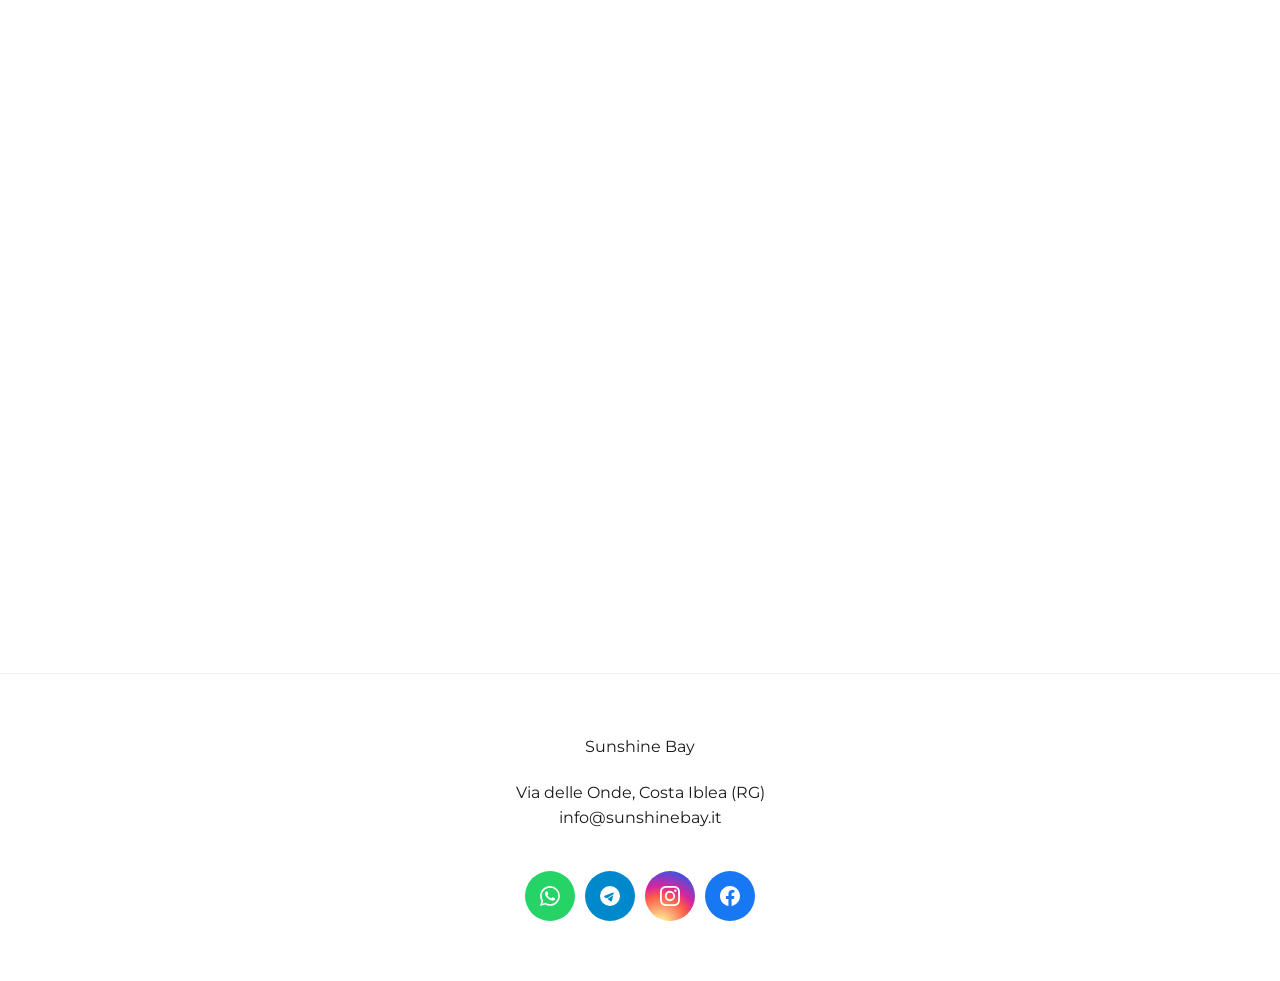
==== commit 49979bcb: "ultime modifiche" ====
--- a/index.html
+++ b/index.html
@@ -6,7 +6,11 @@
       name="viewport"
       content="width=device-width, initial-scale=1.0, maximum-scale=1.0, user-scalable=no"
     />
-    <title>Sunshine Bay | Luxury Stay</title>
+    <title>Sunshine Bay Scoglitti | B&B a 50 metri dal mare</title>
+    <meta
+      name="description"
+      content="Sunshine Bay a Scoglitti: un raffinato B&B a 50 metri dal mare della Costa Iblea. Scopri le nostre camere, la colazione mediterranea e l'anima della Sicilia."
+    />
 
     <!-- Fonts -->
     <link rel="preconnect" href="https://fonts.googleapis.com" />
@@ -107,12 +111,12 @@
 
     <section id="storytelling" class="storytelling">
       <div class="story-text">
-        <h2>L'Anima della Baia</h2>
+        <h2>Il tuo angolo di Sicilia a Scoglitti</h2>
         <p>
-          Sunshine Bay non è solo un resort, è un ritorno all'essenza del
-          Mediterraneo. Tra i riflessi dorati del sole e il profumo del sale,
-          ogni dettaglio è pensato per evocare un senso di pace e bellezza
-          autentica.
+          Sunshine Bay non è solo un posto dove dormire, ma un'esperienza di
+          accoglienza tipicamente siciliana. La nostra Guest House unisce la
+          vicinanza strategica al mare con la tranquillità di un ambiente
+          riservato, dove sentirsi ospiti speciali ogni giorno.
         </p>
       </div>
     </section>
@@ -186,34 +190,31 @@
     <section id="rooms" class="sb-section">
       <h2 class="section-title">Le Camere</h2>
       <div class="rooms-grid">
-        <div class="room-card">
-          <img
-            src="https://images.unsplash.com/photo-1618221195710-dd6b41faaea6?auto=format&fit=crop&w=800&q=80"
-            alt="Bloom Room"
-          />
+        <a href="rooms/bloom.html" class="room-card">
+          <img src="img/fiore.jpg" alt="Bloom Room" />
           <div class="card-content"><h3>Bloom</h3></div>
-        </div>
-        <div class="room-card">
+        </a>
+        <a href="rooms/breeze.html" class="room-card">
           <img
             src="https://images.unsplash.com/photo-1582719478250-c89cae4dc85b?auto=format&fit=crop&w=800&q=80"
             alt="Breeze Room"
           />
           <div class="card-content"><h3>Breeze</h3></div>
-        </div>
-        <div class="room-card">
+        </a>
+        <a href="rooms/roots.html" class="room-card">
           <img
             src="https://images.unsplash.com/photo-1595526114035-0d45ed16cfbf?auto=format&fit=crop&w=800&q=80"
             alt="Roots Room"
           />
           <div class="card-content"><h3>Roots</h3></div>
-        </div>
-        <div class="room-card">
+        </a>
+        <a href="rooms/loft.html" class="room-card">
           <img
             src="https://images.unsplash.com/photo-1560448204-61dc36dc98c8?auto=format&fit=crop&w=800&q=80"
             alt="The Loft"
           />
           <div class="card-content"><h3>Loft</h3></div>
-        </div>
+        </a>
       </div>
     </section>
 
@@ -226,13 +227,36 @@
           <p>Via delle Onde, Costa Iblea (RG)</p>
           <p>info@sunshinebay.it</p>
         </div>
-        <div class="footer-social">
-          <a href="#">Instagram</a>
-          <a href="#">Facebook</a>
-        </div>
-        <a href="https://wa.me/yournumber" class="whatsapp-btn">
-          Prenota su WhatsApp
-        </a>
+        <div class="footer-buttons">
+          <a href="https://wa.me/yournumber" class="whatsapp-btn">
+            <svg width="20" height="20" fill="currentColor" viewBox="0 0 16 16">
+              <path
+                d="M13.601 2.326A7.854 7.854 0 0 0 7.994 0C3.627 0 .068 3.558.064 7.926c0 1.399.366 2.76 1.06 3.973L0 16l4.204-1.102a7.934 7.934 0 0 0 3.79.965h.004c4.368 0 7.926-3.558 7.93-7.93A7.898 7.898 0 0 0 13.6 2.326zM7.994 14.521a6.573 6.573 0 0 1-3.356-.92l-.24-.144-2.494.654.666-2.433-.156-.251a6.56 6.56 0 0 1-1.007-3.505c0-3.626 2.957-6.584 6.591-6.584a6.56 6.56 0 0 1 4.66 1.931 6.557 6.557 0 0 1 1.928 4.66c-.004 3.639-2.961 6.592-6.592 6.592zm3.615-4.934c-.197-.099-1.17-.578-1.353-.646-.182-.065-.315-.099-.445.099-.133.197-.513.646-.627.775-.114.133-.232.148-.43.05-.197-.1-.836-.308-1.592-.985-.59-.525-.985-1.175-1.103-1.372-.114-.198-.011-.304.088-.403.087-.088.197-.232.296-.346.1-.114.133-.198.198-.33.065-.134.034-.248-.015-.347-.05-.099-.445-1.076-.612-1.47-.16-.389-.323-.335-.445-.34-.114-.007-.247-.007-.38-.007a.729.729 0 0 0-.529.247c-.182.198-.691.677-.691 1.654 0 .977.71 1.916.81 2.049.098.133 1.394 2.132 3.383 2.992.47.205.84.326 1.129.418.475.152.904.129 1.246.08.38-.058 1.171-.48 1.338-.943.164-.464.164-.86.114-.943-.049-.084-.182-.133-.38-.232z"
+              />
+            </svg>
+          </a>
+          <a href="https://t.me/yourusername" class="telegram-btn">
+            <svg width="20" height="20" fill="currentColor" viewBox="0 0 16 16">
+              <path
+                d="M16 8A8 8 0 1 1 0 8a8 8 0 0 1 16 0zM12.166 5.047a.75.75 0 0 0-.71-.313l-7.708 2.994a.75.75 0 0 0 .01 1.406l1.93.721 4.7-2.961a.25.25 0 0 1 .347.355L6.301 10.27l-.013.391 2.084 1.557a.75.75 0 0 0 1.162-.514l1.396-5.8a.75.75 0 0 0-.764-.857z"
+              />
+            </svg>
+          </a>
+          <a href="https://instagram.com/yourprofile" class="instagram-btn">
+            <svg width="20" height="20" fill="currentColor" viewBox="0 0 16 16">
+              <path
+                d="M8 0C5.829 0 5.556.01 4.703.048 3.85.088 3.269.222 2.76.42a3.9 3.9 0 0 0-1.417.923A3.9 3.9 0 0 0 .42 2.76C.222 3.268.087 3.85.048 4.7.01 5.555 0 5.827 0 8.001c0 2.172.01 2.444.048 3.297.04.852.174 1.433.372 1.942.205.526.478.972.923 1.417.444.445.89.719 1.416.923.51.198 1.09.333 1.942.372C5.555 15.99 5.827 16 8 16s2.444-.01 3.298-.048c.851-.04 1.434-.174 1.943-.372a3.9 3.9 0 0 0 1.416-.923c.445-.445.718-.891.923-1.417.197-.509.332-1.09.372-1.942C15.99 10.445 16 10.173 16 8s-.01-2.445-.048-3.299c-.04-.851-.175-1.433-.372-1.941a3.9 3.9 0 0 0-.923-1.417A3.9 3.9 0 0 0 13.24.42c-.51-.198-1.092-.333-1.943-.372C10.443.01 10.172 0 7.998 0zm-.717 1.442h.718c2.136 0 2.389.007 3.232.046.78.035 1.204.166 1.486.275.373.145.64.319.92.599s.453.546.598.92c.11.281.24.705.275 1.485.039.843.047 1.096.047 3.231s-.008 2.389-.047 3.232c-.035.78-.166 1.203-.275 1.485a2.5 2.5 0 0 1-.599.919c-.28.28-.546.453-.92.598-.28.11-.704.24-1.485.276-.843.038-1.096.047-3.232.047s-2.39-.009-3.233-.047c-.78-.036-1.203-.166-1.485-.276a2.5 2.5 0 0 1-.92-.598 2.5 2.5 0 0 1-.6-.92c-.109-.281-.24-.705-.275-1.485-.038-.843-.046-1.096-.046-3.233s.008-2.388.046-3.231c.036-.78.166-1.204.276-1.486.145-.373.319-.64.599-.92s.546-.453.92-.598c.282-.11.705-.24 1.485-.276.738-.034 1.024-.044 2.515-.045zm4.988 1.328a.96.96 0 1 0 0 1.92.96.96 0 0 0 0-1.92m-4.27 1.122a4.109 4.109 0 1 0 0 8.217 4.109 4.109 0 0 0 0-8.217m0 1.441a2.667 2.667 0 1 1 0 5.334 2.667 2.667 0 0 1 0-5.334"
+              />
+            </svg>
+          </a>
+          <a href="https://facebook.com/yourprofile" class="facebook-btn">
+            <svg width="20" height="20" fill="currentColor" viewBox="0 0 16 16">
+              <path
+                d="M16 8.049c0-4.446-3.582-8.05-8-8.05C3.58 0-.002 3.603-.002 8.05c0 4.017 2.926 7.347 6.75 7.951v-5.625h-2.03V8.05H6.75V6.275c0-2.017 1.195-3.131 3.022-3.131.876 0 1.791.157 1.791.157v1.98h-1.009c-.993 0-1.303.621-1.303 1.258v1.51h2.218l-.354 2.326H9.25V16c3.824-.604 6.75-3.934 6.75-7.951z"
+              />
+            </svg>
+          </a>
+        </div>
       </div>
     </footer>
 
--- a/css/layout.css
+++ b/css/layout.css
@@ -62,7 +62,7 @@
 
 /* Sezione 2: Storytelling */
 .storytelling {
-  padding: var(--wp--preset--spacing--60) 25px;
+  padding: 20px 25px !important; /* Ridotto il padding per alzare la sezione storytelling nella Home */
   display: flex;
   flex-wrap: wrap;
   justify-content: center;
--- a/css/components.css
+++ b/css/components.css
@@ -39,12 +39,15 @@
 
 .story-text {
   max-width: 90%;
+  margin: 0 auto; /* Centra il blocco di testo orizzontalmente */
   font-size: var(--body-font-size);
   line-height: var(--body-line-height);
   font-weight: var(--body-font-weight);
   color: var(--text-main);
   opacity: 0; /* Gestito da GSAP */
-  transform: translateY(-80px); /* Sincronizzato con GSAP entrance */
+  transform: translateY(
+    -50px
+  ); /* Inizio dall'alto senza important per far lavorare GSAP */
 }
 
 /* --- TASTO HAMBURGER --- */
@@ -231,22 +234,367 @@
   gap: 20px;
   align-items: center;
 }
-
 .whatsapp-btn {
-  display: inline-block;
-  background-color: var(--sea-terracotta);
+  background-color: #25d366; /* WhatsApp green */
+}
+
+.telegram-btn {
+  background-color: #0088cc; /* Telegram blue */
+}
+
+.instagram-btn {
+  background: radial-gradient(
+    circle at 30% 107%,
+    #fdf497 0%,
+    #fdf497 5%,
+    #fd5949 45%,
+    #d6249f 60%,
+    #285aeb 90%
+  );
+}
+
+.facebook-btn {
+  background-color: #1877f2; /* Facebook blue */
+}
+
+/* Common styles for all social icon buttons */
+.whatsapp-btn,
+.telegram-btn,
+.instagram-btn,
+.facebook-btn {
+  display: inline-flex;
+  align-items: center;
+  justify-content: center;
+  width: 50px; /* Fixed size for circular button */
+  height: 50px; /* Fixed size for circular button */
+  border-radius: 50%; /* Make it circular */
   color: white;
-  padding: 15px 30px;
-  border-radius: 50px;
   text-decoration: none;
-  font-weight: 600;
   transition:
     transform 0.3s ease,
     background 0.3s ease;
-  margin-top: 20px;
 }
 
 .whatsapp-btn:hover {
   transform: translateY(-3px);
-  background-color: var(--sea-deep);
-}
+  background-color: #1da851; /* Darker WhatsApp green */
+}
+
+.telegram-btn:hover {
+  transform: translateY(-3px);
+  background-color: #006699; /* Darker Telegram blue */
+}
+
+.instagram-btn:hover {
+  transform: translateY(-3px);
+  opacity: 0.9; /* Slight opacity change for hover */
+}
+
+.facebook-btn:hover {
+  transform: translateY(-3px);
+  background-color: #145cb3; /* Darker Facebook blue */
+}
+
+.footer-buttons {
+  display: flex;
+  gap: 10px; /* Spacing between circular buttons */
+  flex-wrap: wrap;
+  justify-content: center;
+  margin-top: 20px; /* Apply margin to the container */
+}
+
+/* --- ROOM DETAIL PAGES STYLES --- */
+.room-hero {
+  height: 60vh;
+  width: 100%;
+  position: relative;
+  overflow: hidden;
+  display: flex;
+  align-items: center;
+  justify-content: center;
+}
+
+.room-hero img {
+  position: absolute;
+  width: 100%;
+  height: 100%;
+  object-fit: cover;
+}
+
+.room-hero h1 {
+  position: relative;
+  z-index: 2;
+  font-family: var(--font-accent);
+  font-size: clamp(3rem, 10vw, 6rem);
+  color: #fff;
+  text-shadow: 0 4px 15px rgba(0, 0, 0, 0.3);
+}
+
+.room-intro-text {
+  max-width: 800px;
+  margin: 100px auto 80px;
+  text-align: center;
+  padding: 0 20px;
+}
+
+/* Mirror Gallery Layout */
+.room-gallery-row {
+  display: grid;
+  grid-template-columns: 1fr 1.5fr 1fr;
+  align-items: center;
+  gap: clamp(20px, 4vw, 50px);
+  margin: 120px 0;
+}
+
+.room-gallery-row.reversed {
+  direction: rtl;
+}
+
+.room-gallery-row.reversed > * {
+  direction: ltr;
+}
+
+.room-photo {
+  position: relative;
+  height: 350px;
+  border-radius: 15px;
+  overflow: hidden;
+  box-shadow: 0 10px 30px rgba(0, 0, 0, 0.1);
+  background: #d1d1d1;
+}
+
+.room-photo img {
+  width: 100%;
+  height: 100%;
+  object-fit: cover;
+  transition: transform 0.5s ease;
+}
+
+/* Overlay cromatici basati sulla stanza */
+.bloom .room-photo::after {
+  content: "";
+  position: absolute;
+  inset: 0;
+  background: var(--sun-yellow);
+  opacity: 0.1;
+  pointer-events: none;
+}
+.breeze .room-photo::after {
+  content: "";
+  position: absolute;
+  inset: 0;
+  background: var(--sea-teal);
+  opacity: 0.1;
+  pointer-events: none;
+}
+.roots .room-photo::after {
+  content: "";
+  position: absolute;
+  inset: 0;
+  background: var(--sea-terracotta);
+  opacity: 0.1;
+  pointer-events: none;
+}
+.loft .room-photo::after {
+  content: "";
+  position: absolute;
+  inset: 0;
+  background: var(--sea-deep);
+  opacity: 0.1;
+  pointer-events: none;
+}
+
+.room-photo:hover img {
+  transform: scale(1.05);
+}
+.room-hero {
+  height: 60vh;
+  width: 100%;
+  position: relative;
+  overflow: hidden;
+  display: flex;
+  align-items: center;
+  justify-content: center;
+}
+
+.room-hero img {
+  position: absolute;
+  width: 100%;
+  height: 100%;
+  object-fit: cover;
+}
+
+.room-hero h1 {
+  position: relative;
+  z-index: 2;
+  font-family: var(--font-accent);
+  font-size: clamp(3rem, 10vw, 6rem);
+  color: #fff;
+  text-shadow: 0 4px 15px rgba(0, 0, 0, 0.3);
+}
+
+.room-intro-text {
+  max-width: 800px;
+  margin: 100px auto 80px; /* Aumentato per distanziarlo correttamente dalla Hero */
+  text-align: center;
+  padding: 0 20px;
+}
+
+/* Mirror Gallery Layout */
+.room-gallery-row {
+  display: grid;
+  grid-template-columns: 1fr 1.5fr 1fr;
+  align-items: center;
+  gap: clamp(20px, 4vw, 50px);
+  margin: 120px 0;
+}
+
+/* Gestione inversione per Breeze e Loft */
+.room-gallery-row.reversed {
+  direction: rtl; /* Inverte l'ordine delle colonne del grid */
+}
+
+.room-gallery-row.reversed > * {
+  direction: ltr; /* Ripristina la direzione del testo interna */
+}
+
+.room-photo {
+  position: relative;
+  height: 350px;
+  border-radius: 15px;
+  overflow: hidden;
+  box-shadow: 0 10px 30px rgba(0, 0, 0, 0.1);
+  background: #d1d1d1;
+}
+
+.room-photo img {
+  width: 100%;
+  height: 100%;
+  object-fit: cover;
+  transition: transform 0.5s ease;
+}
+
+/* Overlay cromatici basati sulla stanza */
+.bloom .room-photo::after {
+  content: "";
+  position: absolute;
+  inset: 0;
+  background: var(--sun-yellow);
+  opacity: 0.1;
+  pointer-events: none;
+}
+.breeze .room-photo::after {
+  content: "";
+  position: absolute;
+  inset: 0;
+  background: var(--sea-teal);
+  opacity: 0.1;
+  pointer-events: none;
+}
+.roots .room-photo::after {
+  content: "";
+  position: absolute;
+  inset: 0;
+  background: var(--sea-terracotta);
+  opacity: 0.1;
+  pointer-events: none;
+}
+.loft .room-photo::after {
+  content: "";
+  position: absolute;
+  inset: 0;
+  background: var(--sea-deep);
+  opacity: 0.1;
+  pointer-events: none;
+}
+
+.room-photo:hover img {
+  transform: scale(1.05);
+}
+
+/* --- Altre Stanze Navigation --- */
+.sb-room-nav-grid {
+  display: flex;
+  justify-content: center;
+  gap: clamp(15px, 4vw, 40px);
+  flex-wrap: wrap; /* Permette agli elementi di andare a capo */
+  margin-top: 60px; /* Distanza dalla Mirror Gallery */
+  padding-top: 40px;
+  border-top: 1px solid rgba(45, 84, 100, 0.1); /* Linea sottile divisoria */
+}
+
+.sb-room-nav-item {
+  text-decoration: none;
+  display: flex;
+  flex-direction: column;
+  align-items: center;
+  flex-shrink: 0;
+}
+
+.sb-room-nav-thumb {
+  width: 80px; /* Ridotto la larghezza */
+  height: 80px; /* Ridotto l'altezza */
+  border-radius: 50%;
+  overflow: hidden;
+  border: 4px solid #fff;
+  box-shadow: 0 8px 20px rgba(0, 0, 0, 0.1);
+  margin-bottom: 15px;
+  transition: all 0.4s cubic-bezier(0.175, 0.885, 0.32, 1.275);
+}
+
+.sb-room-nav-item:hover .sb-room-nav-thumb {
+  transform: scale(1.15) rotate(5deg);
+  box-shadow: 0 12px 25px rgba(0, 0, 0, 0.15);
+  border-color: var(--sun-yellow);
+}
+
+.sb-room-nav-name {
+  font-family: var(--font-accent); /* Mantenuto lo stile */
+  font-size: 1.4rem; /* Ridotto leggermente il font per adattarsi */
+  color: var(--sea-deep);
+  transition: color 0.3s;
+}
+
+.sb-room-nav-item:hover .sb-room-nav-name {
+  color: var(--sea-terracotta);
+}
+
+.room-gallery-row .room-info {
+  text-align: center;
+  padding: 0 20px;
+}
+
+.room-info h3 {
+  font-family: var(--font-accent);
+  font-size: clamp(2rem, 4vw, 3rem);
+  color: var(--sea-deep);
+  margin-bottom: 15px;
+}
+
+.room-tech-info {
+  text-align: center;
+  padding: 30px;
+  background: rgba(255, 255, 255, 0.5);
+  border-radius: 20px;
+  backdrop-filter: blur(10px);
+}
+
+.room-tech-info h4 {
+  font-family: var(--font-serif);
+  color: var(--sea-deep);
+  margin-bottom: 15px;
+  text-transform: uppercase;
+  letter-spacing: 2px;
+}
+
+@media (max-width: 992px) {
+  .room-gallery-row {
+    grid-template-columns: 1fr;
+    gap: 30px;
+    direction: ltr !important; /* Forza l'ordine naturale su mobile */
+  }
+
+  .room-photo {
+    height: 300px; /* Altezza leggermente ridotta su mobile per migliorare la leggibilità */
+  }
+}
--- a/css/media-queries.css
+++ b/css/media-queries.css
@@ -26,4 +26,8 @@
     font-size: clamp(1.4rem, 5.5vw, 2rem);
     margin-top: 8px;
   }
+
+  .room-intro-text {
+    margin-top: 60px; /* Spazio equilibrato su mobile */
+  }
 }
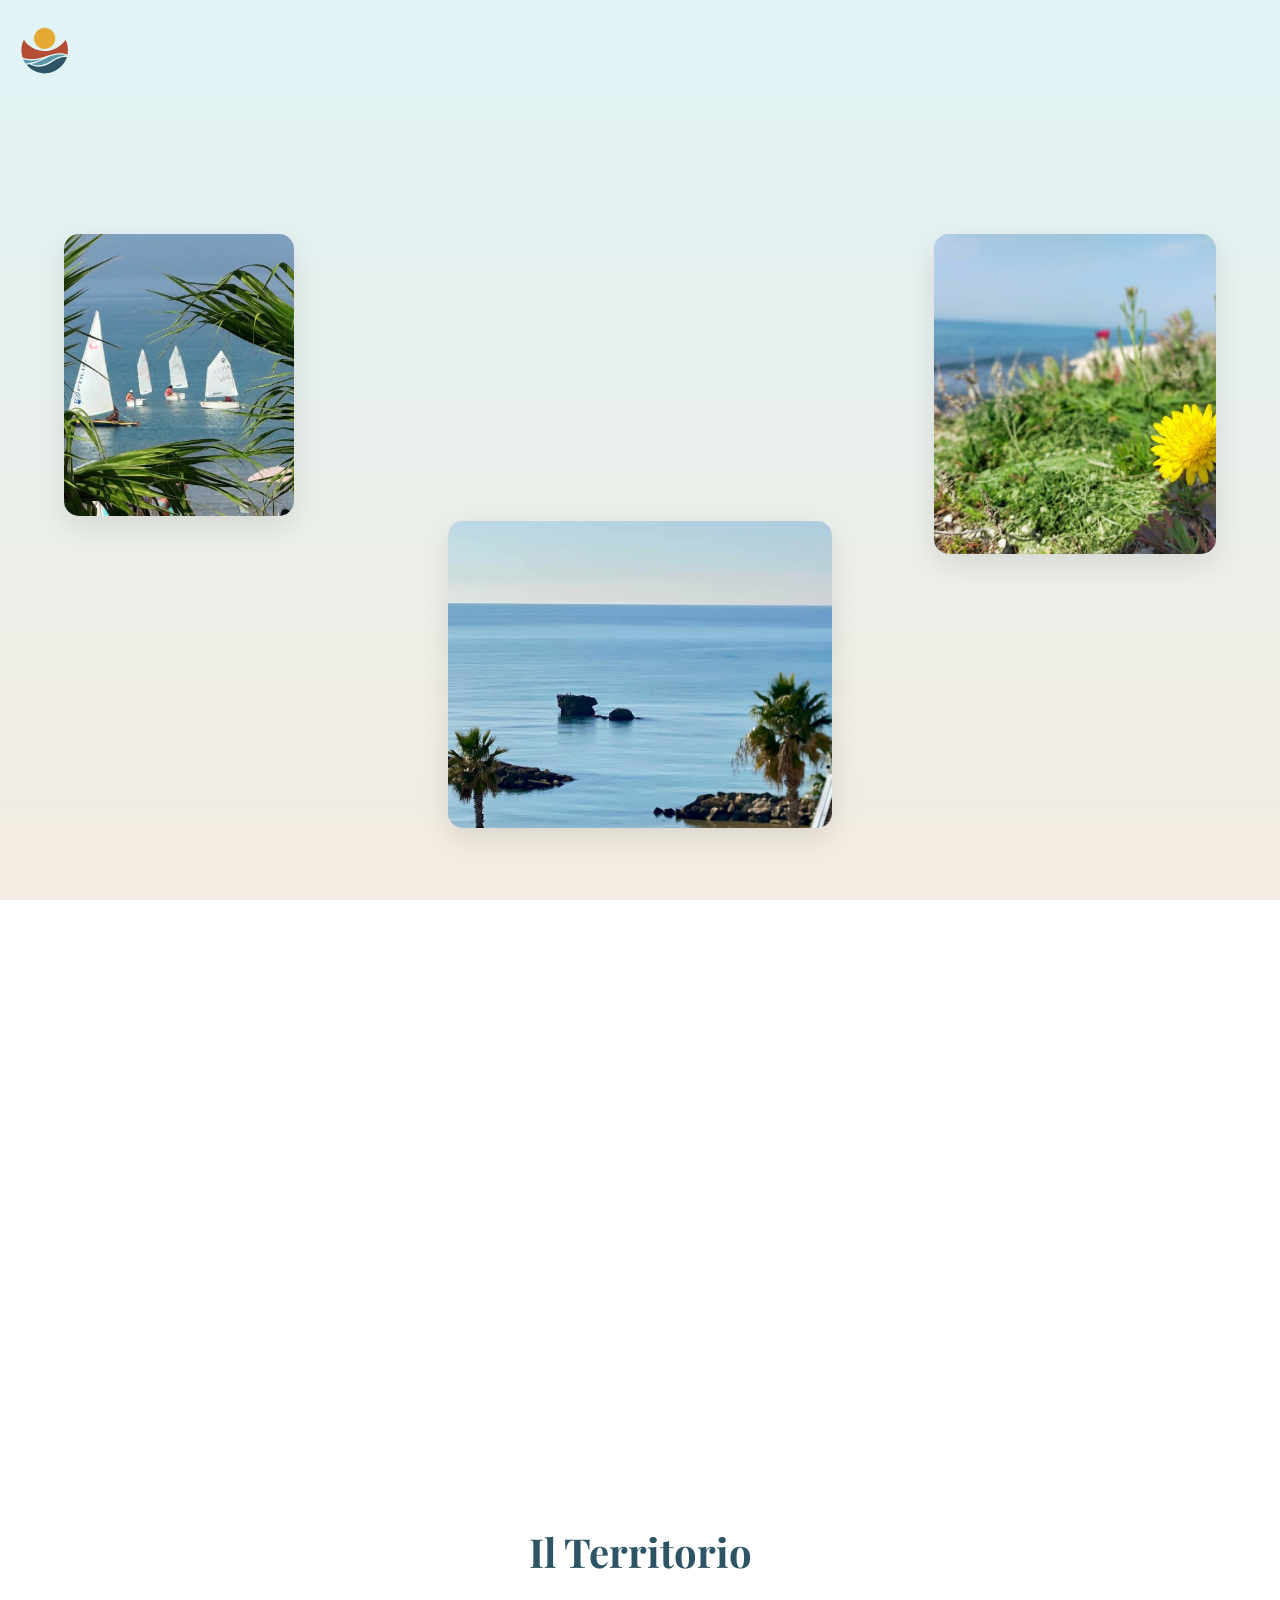
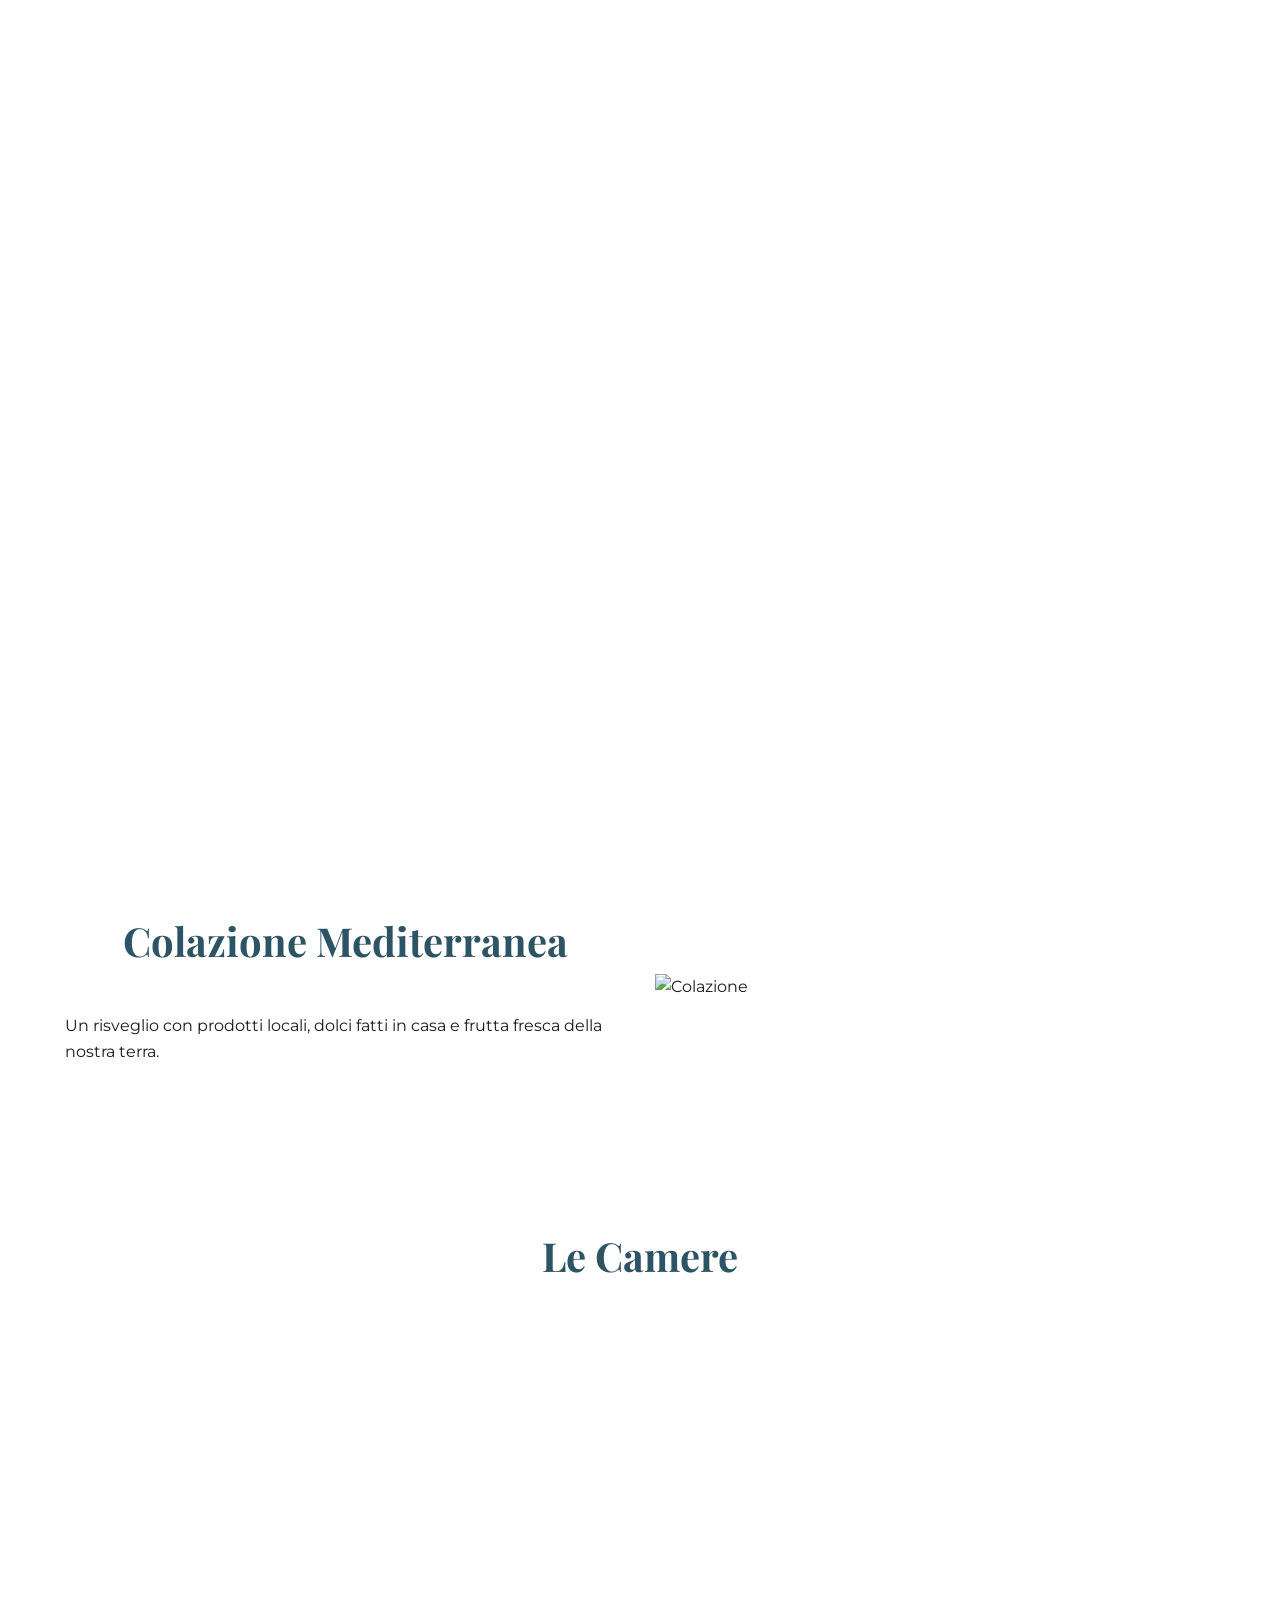
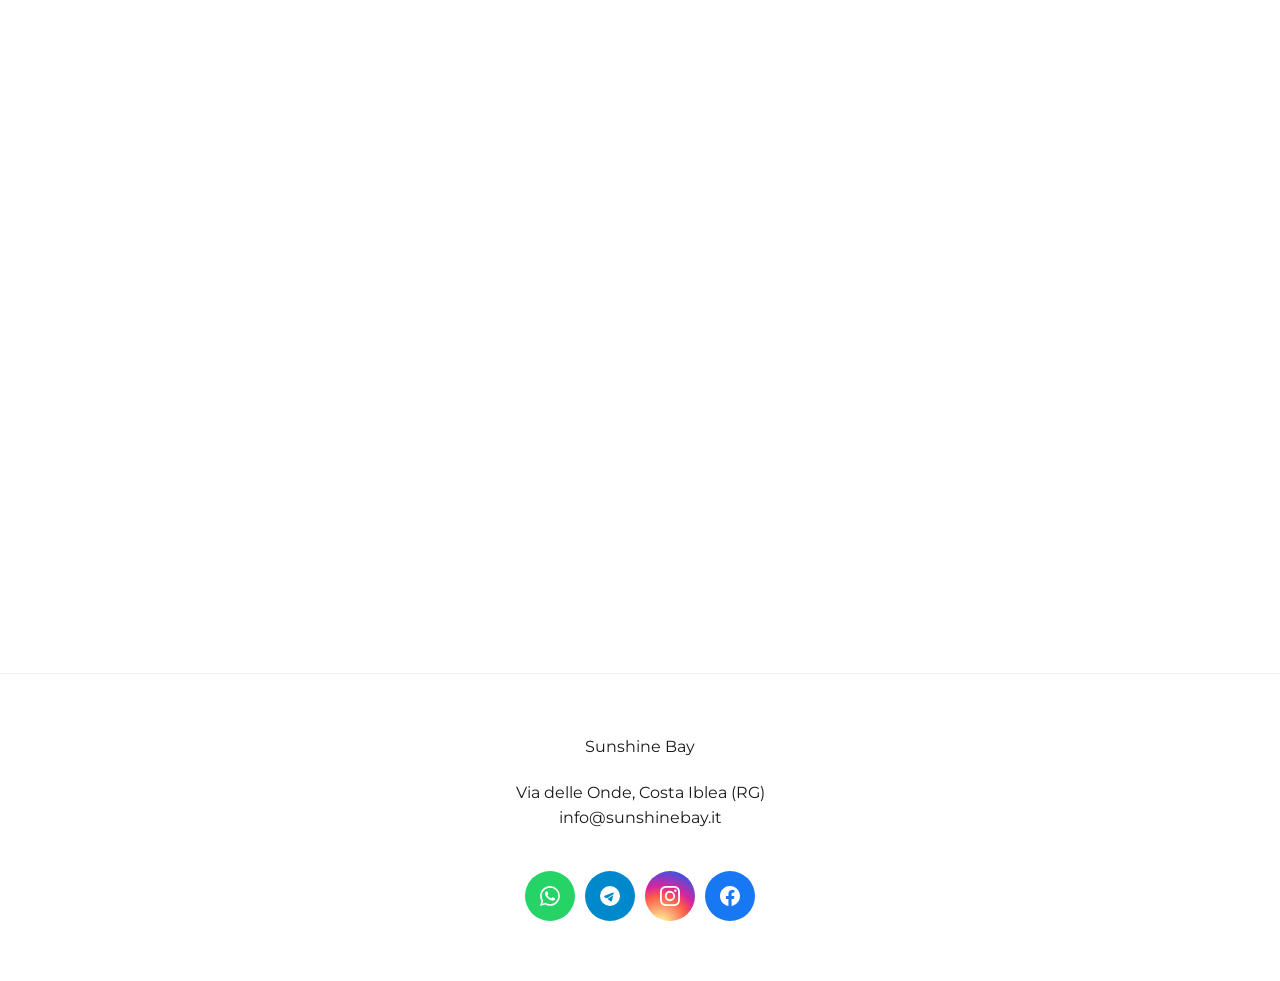
==== commit c427b83e: "neew footo" ====
--- a/index.html
+++ b/index.html
@@ -85,17 +85,17 @@
     <section class="hero">
       <div class="hero-images-container">
         <img
-          src="img/gambe.jpg"
-          alt="Descrizione Foto 1"
+          src="img/foto-hero-1.png"
+          alt="Nuova Foto Hero 1"
           class="hero-img hero-img-1"
         />
         <img
-          src="img/tramonto.jpg"
-          alt="Descrizione Foto 2"
+          src="img/foto-hero-2.png"
+          alt="Nuova Foto Hero 2"
           class="hero-img hero-img-2"
         />
         <img
-          src="img/fiore.jpg"
+          src="img/foto-hero-3.jpg"
           alt="Descrizione Foto 3"
           class="hero-img hero-img-3"
         />
@@ -126,7 +126,7 @@
       <div class="territory-grid">
         <div class="territory-card">
           <img
-            src="https://images.unsplash.com/photo-1516483638261-f4dbaf036963?auto=format&fit=crop&w=800&q=80"
+            src="img/territoty-card/territory-card-scoglitti.png"
             alt="Scoglitti"
           />
           <div class="card-content"><span>Scoglitti</span></div>
--- a/css/layout.css
+++ b/css/layout.css
@@ -58,6 +58,22 @@
   height: 175px;
   transform: translateX(-50%);
   z-index: 3;
+}
+
+/* Desktop Responsive Sizes - Ingrandimento e Responsività */
+@media (min-width: 1024px) {
+  .hero-img-1 {
+    width: 18vw;
+    height: 22vw;
+  }
+  .hero-img-2 {
+    width: 22vw;
+    height: 25vw;
+  }
+  .hero-img-3 {
+    width: 30vw;
+    height: 24vw;
+  }
 }
 
 /* Sezione 2: Storytelling */
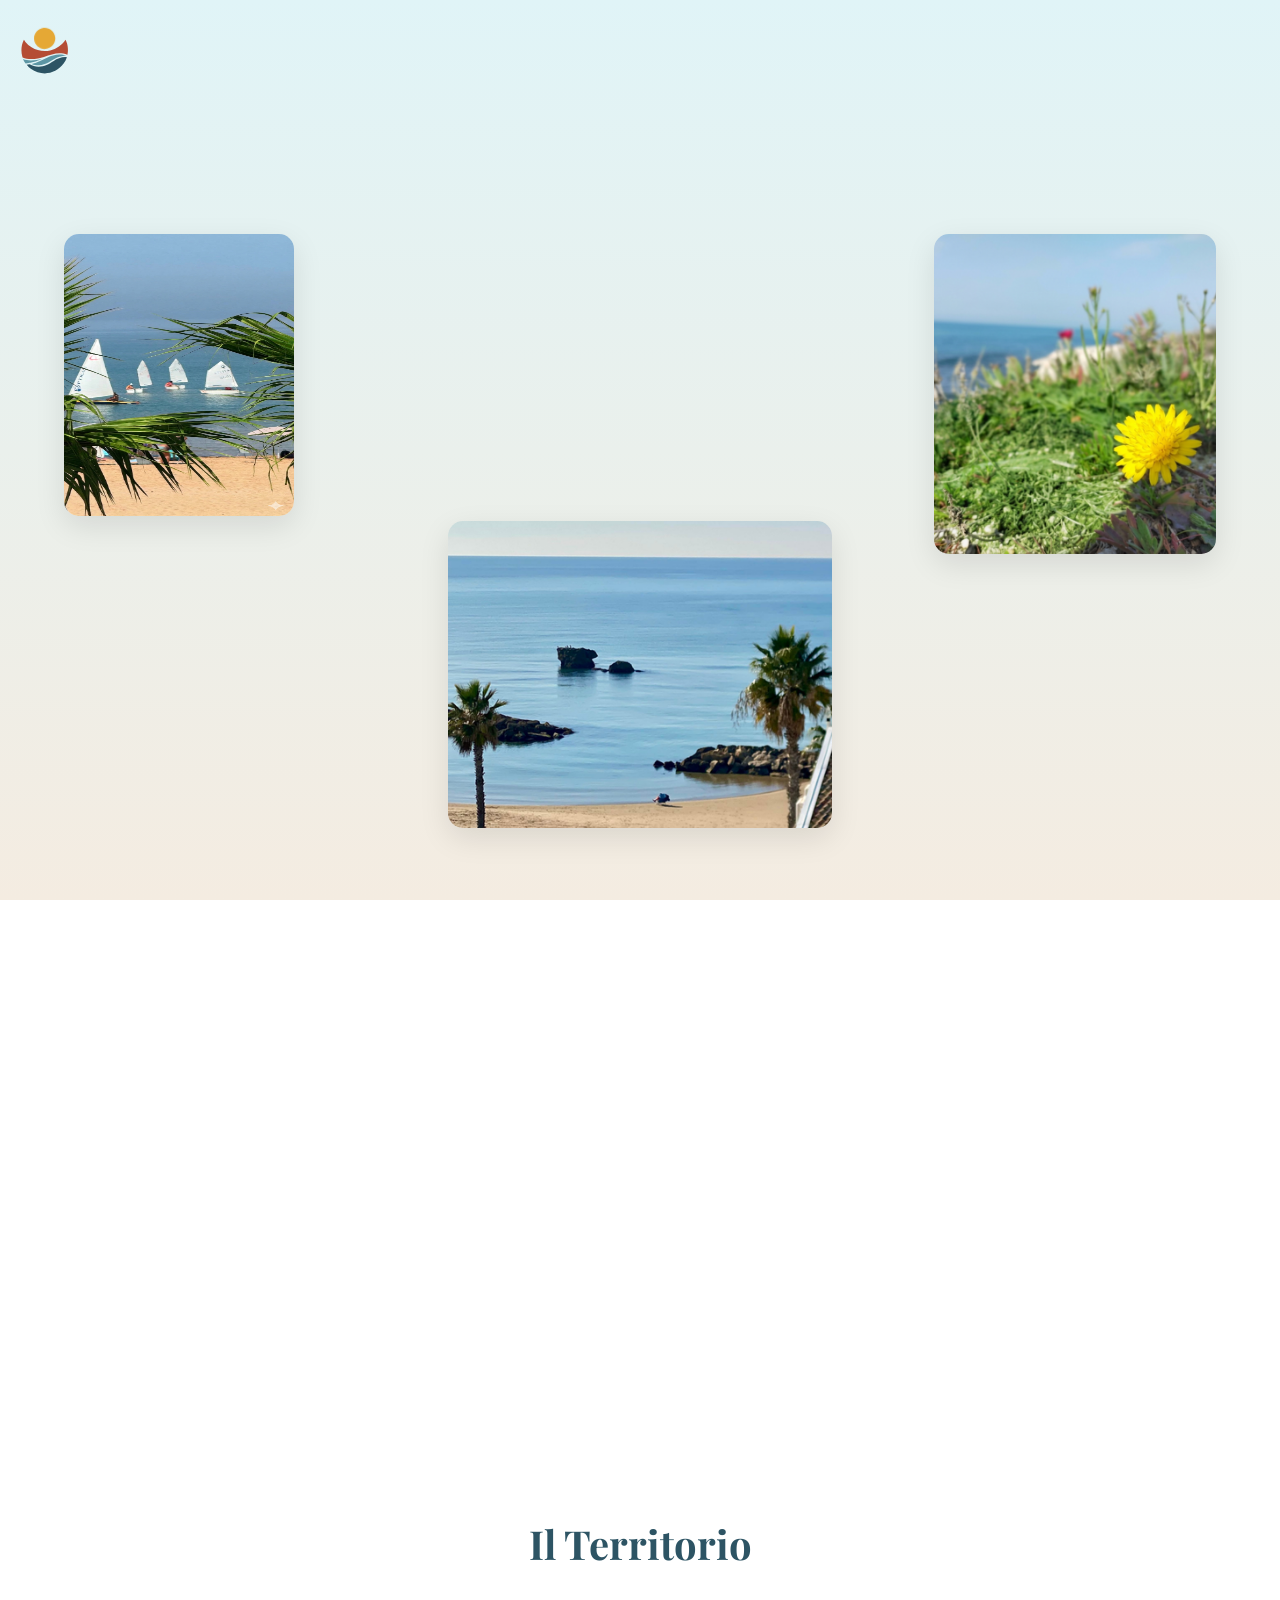
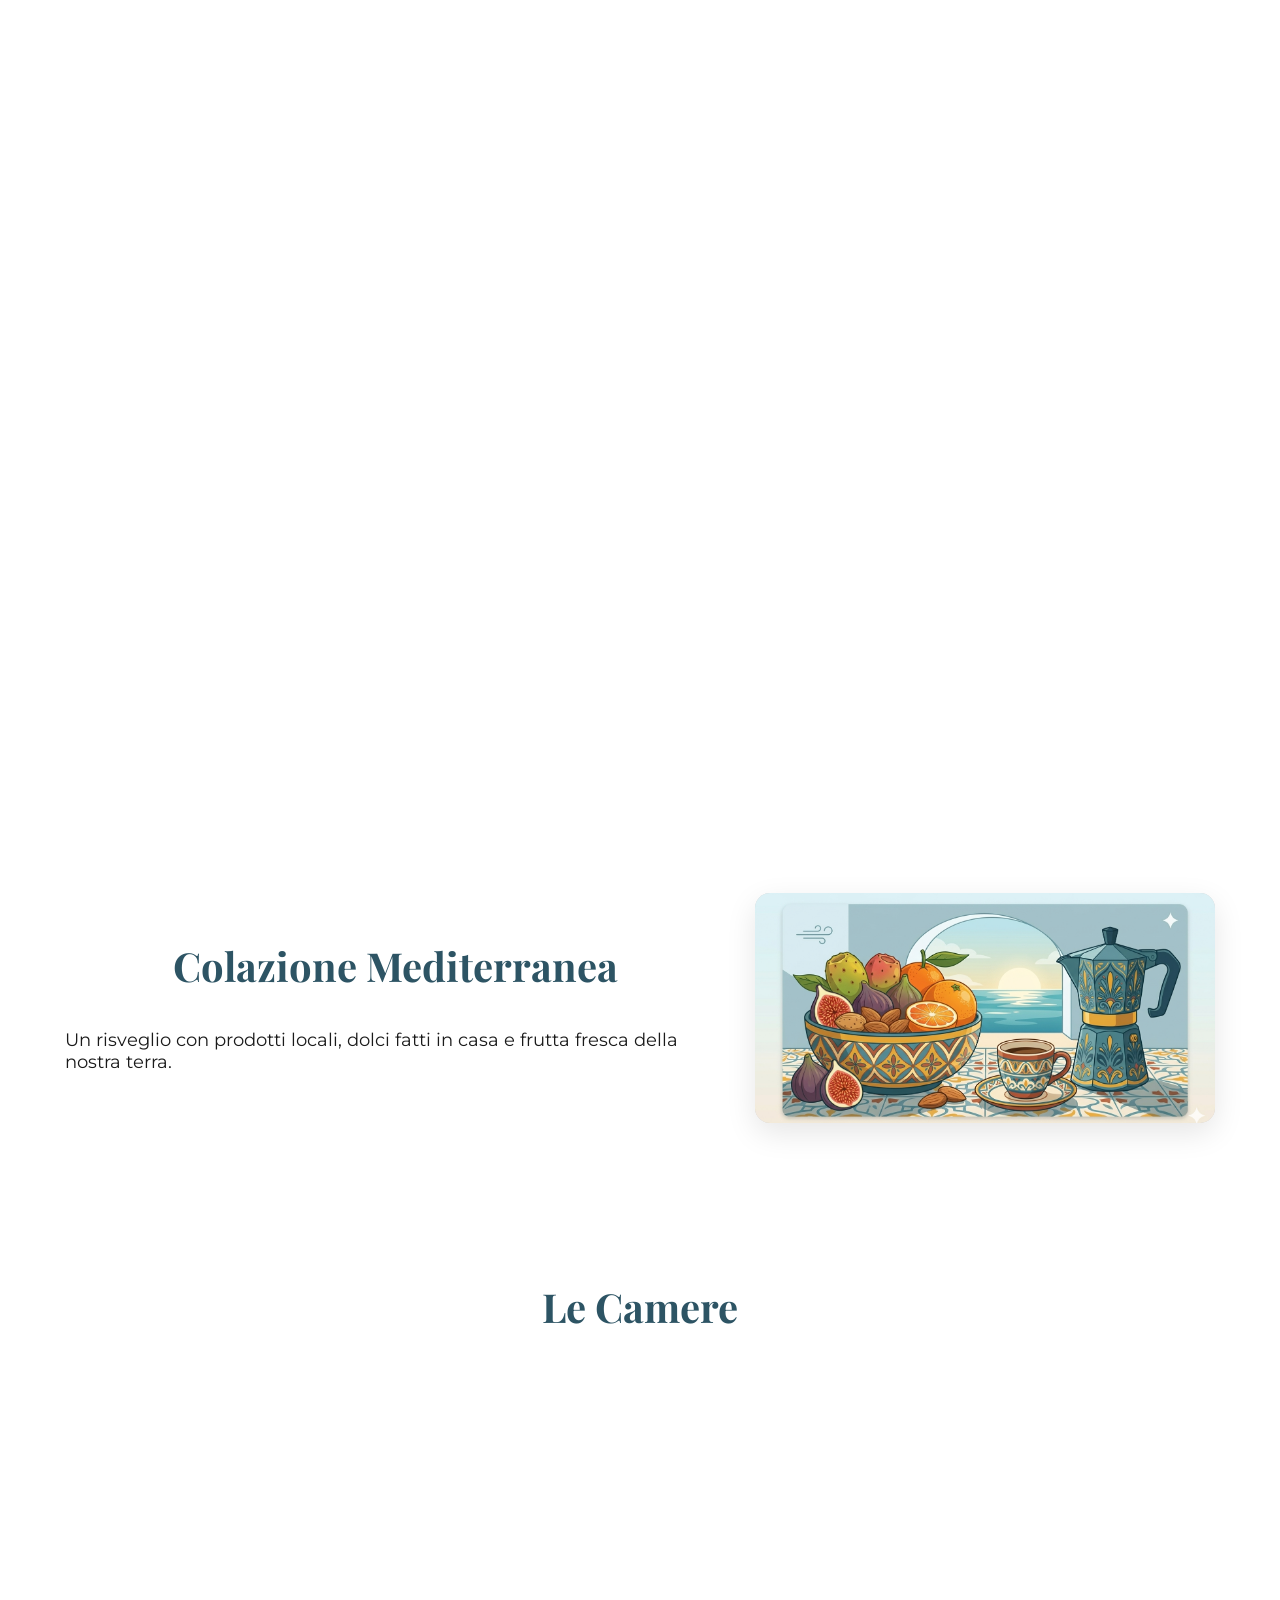
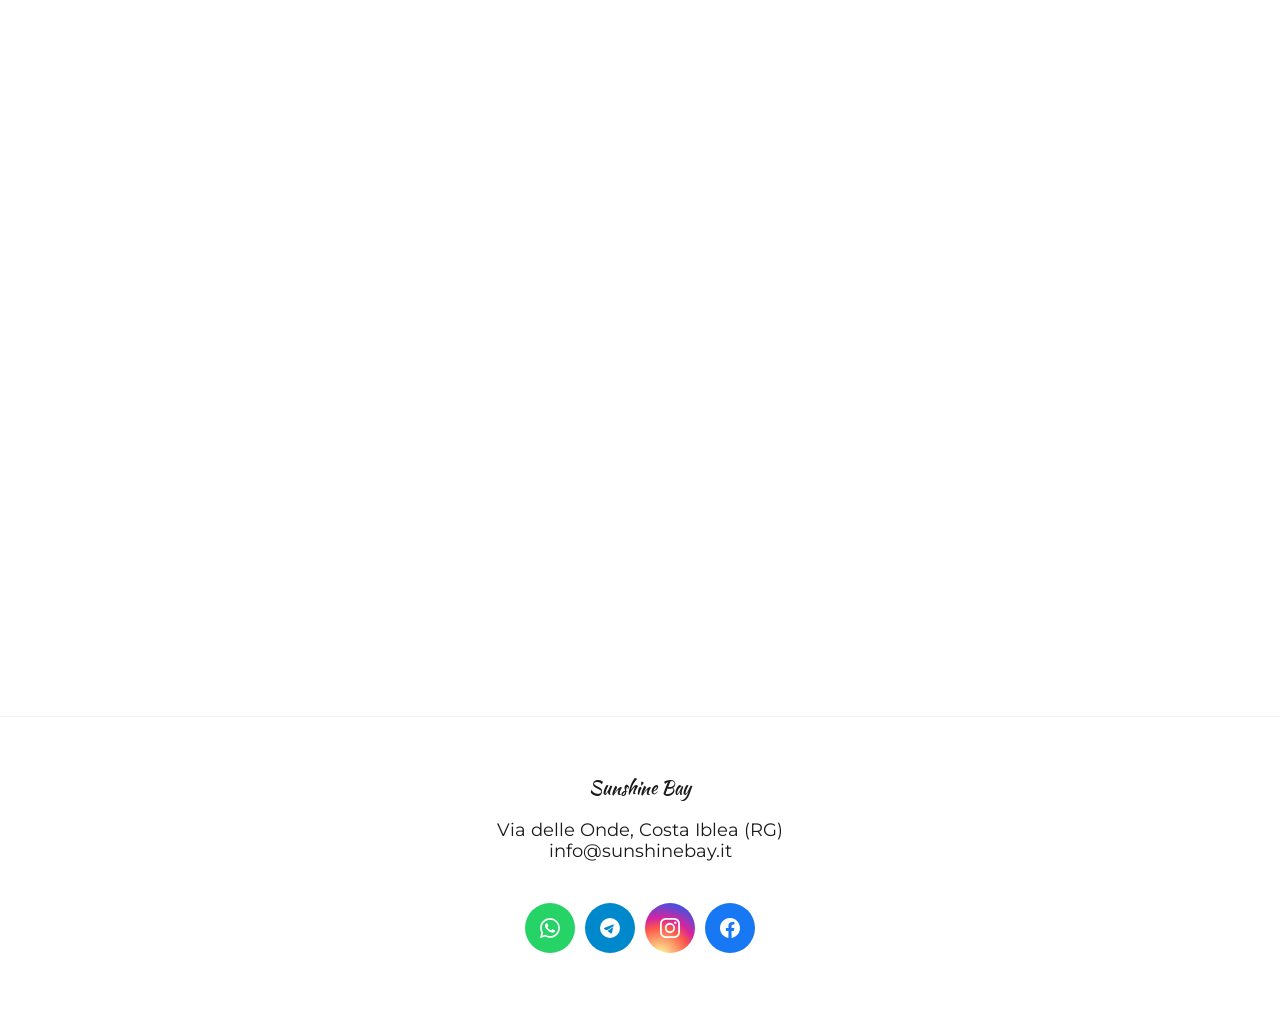
==== commit 17bef504: "ijìììì" ====
--- a/index.html
+++ b/index.html
@@ -9,7 +9,7 @@
     <title>Sunshine Bay Scoglitti | B&B a 50 metri dal mare</title>
     <meta
       name="description"
-      content="Sunshine Bay a Scoglitti: un raffinato B&B a 50 metri dal mare della Costa Iblea. Scopri le nostre camere, la colazione mediterranea e l'anima della Sicilia."
+      content="Sunshine Bay a Scoglitti: B&B a 50 metri dal mare della Costa Iblea. Scopri le nostre camere, la colazione mediterranea e l'anima della Sicilia."
     />
 
     <!-- Fonts -->
@@ -86,16 +86,16 @@
       <div class="hero-images-container">
         <img
           src="img/foto-hero-1.png"
-          alt="Nuova Foto Hero 1"
+          alt="Descrizione Foto 1"
           class="hero-img hero-img-1"
         />
         <img
           src="img/foto-hero-2.png"
-          alt="Nuova Foto Hero 2"
+          alt="Descrizione Foto 2"
           class="hero-img hero-img-2"
         />
         <img
-          src="img/foto-hero-3.jpg"
+          src="img/foto-hero-3.png"
           alt="Descrizione Foto 3"
           class="hero-img hero-img-3"
         />
@@ -126,7 +126,7 @@
       <div class="territory-grid">
         <div class="territory-card">
           <img
-            src="img/territoty-card/territory-card-scoglitti.png"
+            src="/img/territory-card/territory-card-scoglitti.png"
             alt="Scoglitti"
           />
           <div class="card-content"><span>Scoglitti</span></div>
@@ -179,10 +179,7 @@
           </p>
         </div>
         <div class="breakfast-image">
-          <img
-            src="https://images.unsplash.com/photo-1496048970033-574530a58201?auto=format&fit=crop&w=800&q=80"
-            alt="Colazione"
-          />
+          <img src="img/breakfast.png" alt="Colazione" />
         </div>
       </div>
     </section>
--- a/css/base.css
+++ b/css/base.css
@@ -32,6 +32,7 @@
   -moz-focusring: none !important;
 }
 
+html,
 body {
   margin: 0;
   padding: 0;
--- a/css/layout.css
+++ b/css/layout.css
@@ -149,14 +149,6 @@
   margin: 0 auto;
 }
 
-.section-title {
-  font-family: var(--font-serif);
-  color: var(--sea-deep);
-  text-align: center;
-  font-size: 2.5rem;
-  margin-bottom: 40px;
-}
-
 /* Griglia Camere e Territorio */
 .rooms-grid,
 .territory-grid {
--- a/css/components.css
+++ b/css/components.css
@@ -1,5 +1,46 @@
+/* --- STILI GLOBALI E TIPOGRAFIA --- */
+body,
+p {
+  font-family: var(--font-sans), sans-serif;
+  font-size: var(--body-font-size);
+  line-height: var(--body-line-height);
+}
+
+h1,
+.font-accent,
+.sb-menu-link,
+.sb-room-nav-name,
+.room-info h3,
+.title-line-1,
+.title-line-2 {
+  font-family: var(--font-accent), cursive;
+}
+
+h2,
+h3,
+h4,
+.font-serif,
+.section-title,
+.card-content h3,
+.card-content span,
+.room-tech-info h4 {
+  font-family: var(--font-serif), serif;
+}
+
+.font-sans {
+  font-family: var(--font-sans), sans-serif;
+}
+
+.section-title {
+  color: var(--sea-deep);
+  text-align: center;
+  font-size: clamp(2rem, 5vw, 2.5rem);
+  margin-bottom: 40px;
+  font-weight: 700;
+}
+
+/* --- COMPONENTI HERO --- */
 .hero-title-text {
-  font-family: var(--font-accent);
   display: flex;
   flex-direction: column;
   align-items: center; /* Centra le righe del titolo */
@@ -24,15 +65,58 @@
 .hero-img {
   position: absolute;
   display: block;
-  object-fit: cover;
+  z-index: 2;
+}
+
+/* --- SHARED DECORATIVE STYLES (Visual Consistency) --- */
+.hero-img,
+.room-card,
+.territory-card,
+.room-photo,
+.breakfast-image {
   border-radius: 15px;
   box-shadow: 0 10px 30px rgba(0, 0, 0, 0.1);
-  background: #d1d1d1; /* Grigio chiaro visibile se l'immagine manca */
-  z-index: 2;
+  overflow: hidden;
+}
+
+/* Sfondo grigio solo per i contenitori di card e gallery, non per la Hero */
+.room-card,
+.territory-card,
+.room-photo,
+.breakfast-image {
+  background: #d1d1d1;
+}
+
+/* --- STRUCTURAL LAYOUT FOR CARDS & MEDIA --- */
+.room-card,
+.territory-card,
+.room-photo {
+  position: relative;
+  height: 350px;
+}
+
+/* Proporzioni ottimizzate per la sezione colazione */
+.breakfast-image {
+  position: relative;
+  height: 230px;
+  width: 460px;
+  max-width: 100%;
+  flex: none; /* Impedisce al flexbox di deformare le proporzioni 2:1 */
+}
+
+@media (max-width: 768px) {
+  .breakfast-image {
+    height: auto;
+    aspect-ratio: 2 / 1;
+  }
+}
+
+/* Fix hero-img-3: visualizzazione intera peschereccio */
+.hero-img-3 {
+  object-fit: contain !important;
 }
 
 .storytelling h2 {
-  font-family: var(--font-serif);
   color: var(--sea-terracotta);
   margin-bottom: 20px;
 }
@@ -40,10 +124,6 @@
 .story-text {
   max-width: 90%;
   margin: 0 auto; /* Centra il blocco di testo orizzontalmente */
-  font-size: var(--body-font-size);
-  line-height: var(--body-line-height);
-  font-weight: var(--body-font-weight);
-  color: var(--text-main);
   opacity: 0; /* Gestito da GSAP */
   transform: translateY(
     -50px
@@ -71,15 +151,6 @@
   border: none !important;
 }
 
-.sb-nav-hamburger:focus,
-.sb-nav-hamburger:active,
-.sb-nav-hamburger:focus-visible {
-  outline: 0 !important;
-  -webkit-tap-highlight-color: transparent !important;
-  box-shadow: none !important;
-  background: transparent !important;
-}
-
 .sb-nav-hamburger path {
   fill-opacity: 1;
   stroke: none;
@@ -108,28 +179,14 @@
   width: 100%;
   list-style: none;
   text-align: center;
-  padding: 0;
-  outline: none !important;
-  outline-width: 0 !important;
-  outline-style: none !important;
-  border: none !important;
-  box-shadow: none !important;
-  -webkit-tap-highlight-color: transparent !important;
 }
 
 .sb-menu-item {
   width: 100%;
   margin: 30px 0;
-  outline: none !important;
-  outline-width: 0 !important;
-  outline-style: none !important;
-  border: none !important;
-  box-shadow: none !important;
-  -webkit-tap-highlight-color: transparent !important;
 }
 
 .sb-menu-link {
-  font-family: var(--font-accent);
   font-size: 2.5rem;
   color: var(--sea-deep); /* Contrasto elevato sul fondo chiaro */
   text-decoration: none;
@@ -137,24 +194,7 @@
     color 0.3s ease,
     transform 0.3s ease;
   display: inline-block;
-  outline: none !important;
-  outline-width: 0 !important;
-  outline-style: none !important;
-  -webkit-tap-highlight-color: transparent !important;
-  -webkit-user-select: none;
   user-select: none;
-  -webkit-touch-callout: none;
-  box-shadow: none !important;
-}
-
-.sb-menu-link:focus,
-.sb-menu-link:active,
-.sb-menu-link:focus-visible {
-  outline: none !important;
-  outline-width: 0 !important;
-  outline-style: none !important;
-  -webkit-tap-highlight-color: transparent !important;
-  box-shadow: none !important;
 }
 
 .sb-menu-link:hover {
@@ -162,15 +202,8 @@
   transform: scale(1.05);
 }
 
-/* --- CARD STYLE (Camere & Territorio) --- */
 .room-card,
 .territory-card {
-  position: relative;
-  height: 350px;
-  border-radius: 15px;
-  overflow: hidden;
-  box-shadow: 0 10px 30px rgba(0, 0, 0, 0.1);
-  background: #d1d1d1;
   opacity: 0; /* Gestito da GSAP */
 }
 
@@ -184,18 +217,15 @@
   }
 }
 
+/* Unified Image Handling */
 .room-card img,
 .territory-card img,
-.breakfast-image img {
+.breakfast-image img,
+.room-photo img,
+.room-hero img {
   width: 100%;
   height: 100%;
   object-fit: cover;
-  transition: transform 0.5s ease;
-}
-
-.room-card:hover img,
-.territory-card:hover img {
-  transform: scale(1.05);
 }
 
 .card-content {
@@ -212,7 +242,6 @@
 
 .card-content h3,
 .card-content span {
-  font-family: var(--font-serif);
   font-size: clamp(1.2rem, 2.5vw, 1.8rem);
   display: block;
   font-weight: 400;
@@ -275,23 +304,27 @@
     background 0.3s ease;
 }
 
-.whatsapp-btn:hover {
-  transform: translateY(-3px);
-  background-color: #1da851; /* Darker WhatsApp green */
-}
-
-.telegram-btn:hover {
-  transform: translateY(-3px);
-  background-color: #006699; /* Darker Telegram blue */
-}
-
-.instagram-btn:hover {
-  transform: translateY(-3px);
-  opacity: 0.9; /* Slight opacity change for hover */
-}
-
+/* Grouped Social Hover */
+.whatsapp-btn:hover,
+.telegram-btn:hover,
+.instagram-btn:hover,
 .facebook-btn:hover {
   transform: translateY(-3px);
+}
+
+.whatsapp-btn:hover {
+  background-color: #1da851; /* Darker WhatsApp green */
+}
+
+.telegram-btn:hover {
+  background-color: #006699; /* Darker Telegram blue */
+}
+
+.instagram-btn:hover {
+  opacity: 0.9; /* Slight opacity change for hover */
+}
+
+.facebook-btn:hover {
   background-color: #145cb3; /* Darker Facebook blue */
 }
 
@@ -324,7 +357,6 @@
 .room-hero h1 {
   position: relative;
   z-index: 2;
-  font-family: var(--font-accent);
   font-size: clamp(3rem, 10vw, 6rem);
   color: #fff;
   text-shadow: 0 4px 15px rgba(0, 0, 0, 0.3);
@@ -354,160 +386,30 @@
   direction: ltr;
 }
 
-.room-photo {
-  position: relative;
-  height: 350px;
-  border-radius: 15px;
-  overflow: hidden;
-  box-shadow: 0 10px 30px rgba(0, 0, 0, 0.1);
-  background: #d1d1d1;
-}
-
-.room-photo img {
-  width: 100%;
-  height: 100%;
-  object-fit: cover;
-  transition: transform 0.5s ease;
-}
-
-/* Overlay cromatici basati sulla stanza */
-.bloom .room-photo::after {
+/* Overlay Color Filters for Room Photos */
+.room-photo::after {
   content: "";
   position: absolute;
   inset: 0;
-  background: var(--sun-yellow);
+  background: var(--sun-yellow); /* Default (Bloom) */
   opacity: 0.1;
   pointer-events: none;
-}
+  z-index: 1;
+}
+
 .breeze .room-photo::after {
-  content: "";
-  position: absolute;
-  inset: 0;
   background: var(--sea-teal);
-  opacity: 0.1;
-  pointer-events: none;
 }
 .roots .room-photo::after {
-  content: "";
-  position: absolute;
-  inset: 0;
   background: var(--sea-terracotta);
-  opacity: 0.1;
-  pointer-events: none;
 }
 .loft .room-photo::after {
-  content: "";
-  position: absolute;
-  inset: 0;
   background: var(--sea-deep);
-  opacity: 0.1;
-  pointer-events: none;
-}
-
-.room-photo:hover img {
-  transform: scale(1.05);
-}
-.room-hero {
-  height: 60vh;
-  width: 100%;
-  position: relative;
-  overflow: hidden;
-  display: flex;
-  align-items: center;
-  justify-content: center;
-}
-
-.room-hero img {
-  position: absolute;
-  width: 100%;
-  height: 100%;
-  object-fit: cover;
-}
-
-.room-hero h1 {
-  position: relative;
-  z-index: 2;
-  font-family: var(--font-accent);
-  font-size: clamp(3rem, 10vw, 6rem);
-  color: #fff;
-  text-shadow: 0 4px 15px rgba(0, 0, 0, 0.3);
-}
-
-.room-intro-text {
-  max-width: 800px;
-  margin: 100px auto 80px; /* Aumentato per distanziarlo correttamente dalla Hero */
-  text-align: center;
-  padding: 0 20px;
-}
-
-/* Mirror Gallery Layout */
-.room-gallery-row {
-  display: grid;
-  grid-template-columns: 1fr 1.5fr 1fr;
-  align-items: center;
-  gap: clamp(20px, 4vw, 50px);
-  margin: 120px 0;
-}
-
-/* Gestione inversione per Breeze e Loft */
-.room-gallery-row.reversed {
-  direction: rtl; /* Inverte l'ordine delle colonne del grid */
-}
-
-.room-gallery-row.reversed > * {
-  direction: ltr; /* Ripristina la direzione del testo interna */
-}
-
-.room-photo {
-  position: relative;
-  height: 350px;
-  border-radius: 15px;
-  overflow: hidden;
-  box-shadow: 0 10px 30px rgba(0, 0, 0, 0.1);
-  background: #d1d1d1;
-}
-
-.room-photo img {
-  width: 100%;
-  height: 100%;
-  object-fit: cover;
-  transition: transform 0.5s ease;
-}
-
-/* Overlay cromatici basati sulla stanza */
-.bloom .room-photo::after {
-  content: "";
-  position: absolute;
-  inset: 0;
-  background: var(--sun-yellow);
-  opacity: 0.1;
-  pointer-events: none;
-}
-.breeze .room-photo::after {
-  content: "";
-  position: absolute;
-  inset: 0;
-  background: var(--sea-teal);
-  opacity: 0.1;
-  pointer-events: none;
-}
-.roots .room-photo::after {
-  content: "";
-  position: absolute;
-  inset: 0;
-  background: var(--sea-terracotta);
-  opacity: 0.1;
-  pointer-events: none;
-}
-.loft .room-photo::after {
-  content: "";
-  position: absolute;
-  inset: 0;
-  background: var(--sea-deep);
-  opacity: 0.1;
-  pointer-events: none;
-}
-
+}
+
+/* Global Hover Scale */
+.room-card:hover img,
+.territory-card:hover img,
 .room-photo:hover img {
   transform: scale(1.05);
 }
@@ -549,7 +451,6 @@
 }
 
 .sb-room-nav-name {
-  font-family: var(--font-accent); /* Mantenuto lo stile */
   font-size: 1.4rem; /* Ridotto leggermente il font per adattarsi */
   color: var(--sea-deep);
   transition: color 0.3s;
@@ -565,7 +466,6 @@
 }
 
 .room-info h3 {
-  font-family: var(--font-accent);
   font-size: clamp(2rem, 4vw, 3rem);
   color: var(--sea-deep);
   margin-bottom: 15px;
@@ -580,7 +480,6 @@
 }
 
 .room-tech-info h4 {
-  font-family: var(--font-serif);
   color: var(--sea-deep);
   margin-bottom: 15px;
   text-transform: uppercase;
--- a/css/media-queries.css
+++ b/css/media-queries.css
@@ -12,10 +12,10 @@
   }
 
   .hero-title-container {
-    width: 100%;
+    width: 100vw;
+    max-width: 100%;
     min-height: auto;
-    margin-top: 0;
-    margin-right: 0;
+    margin: 0 auto;
   }
 
   .title-line-1 {
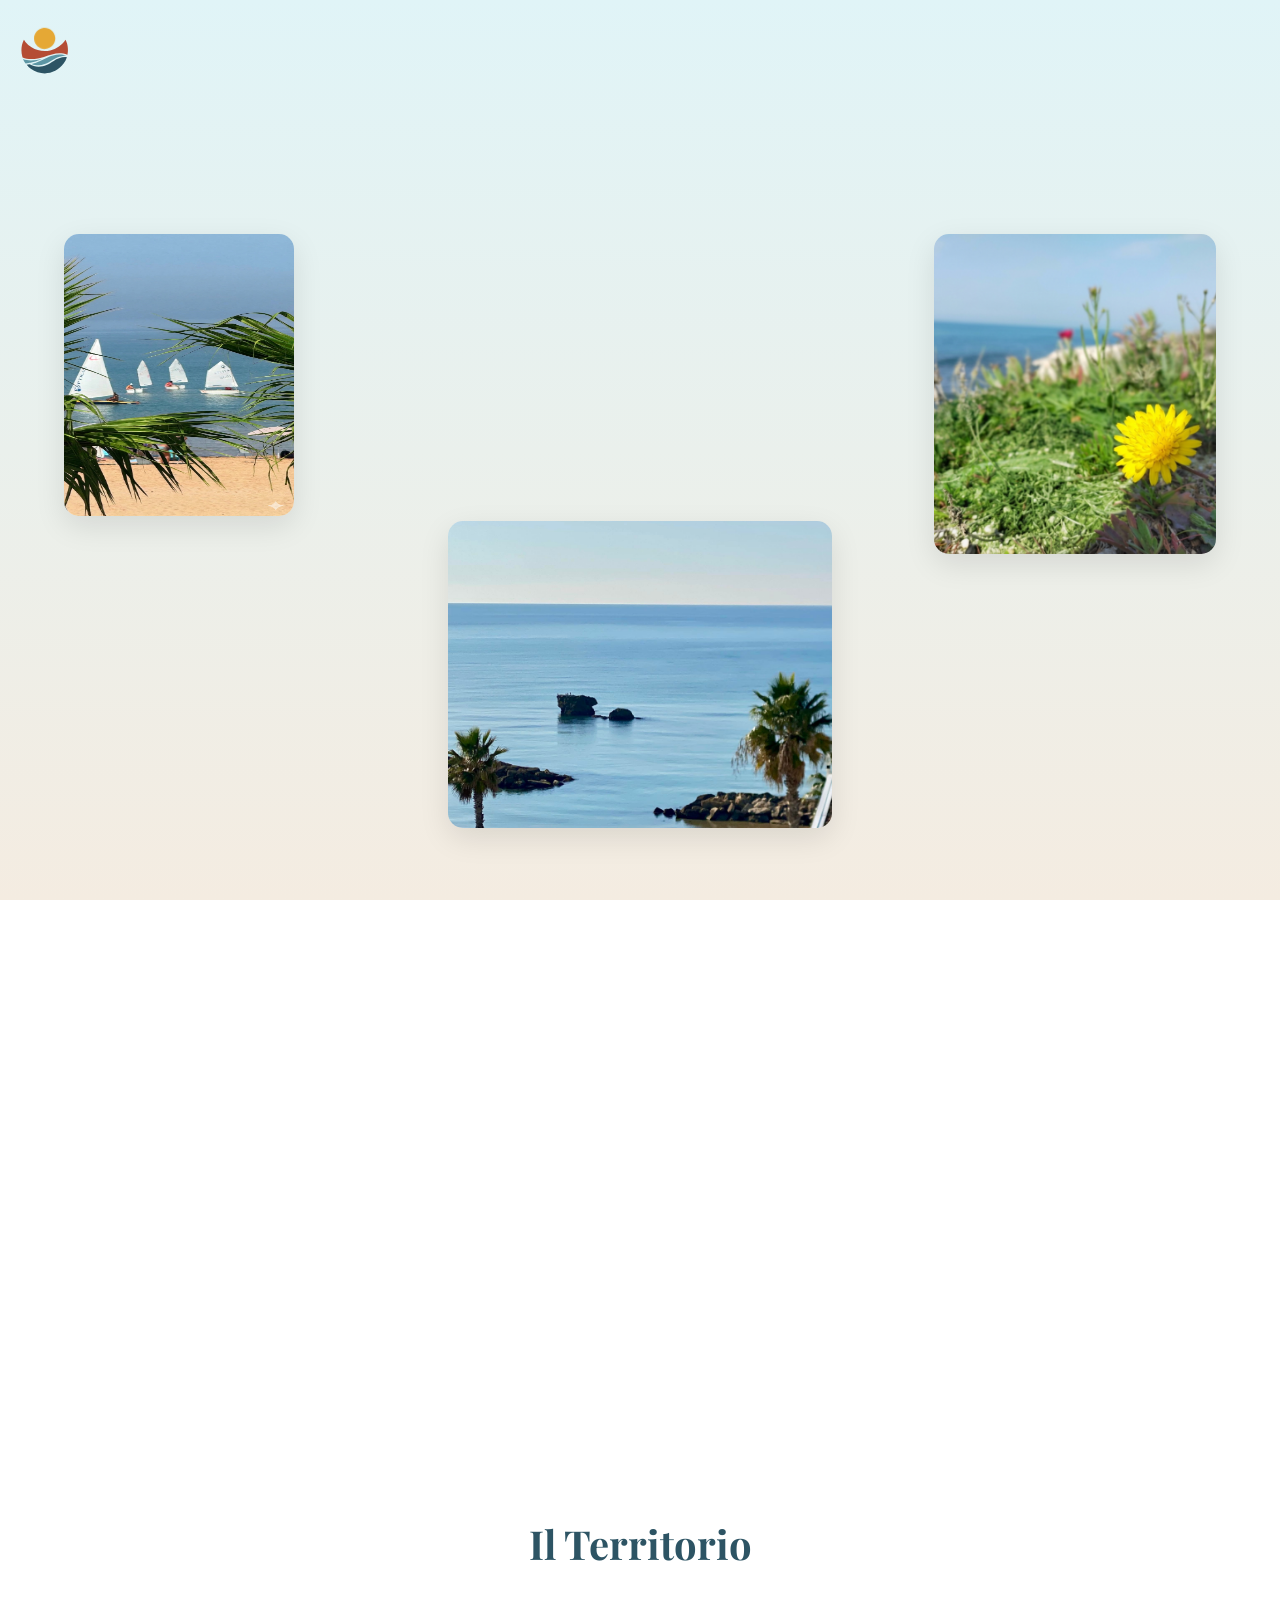
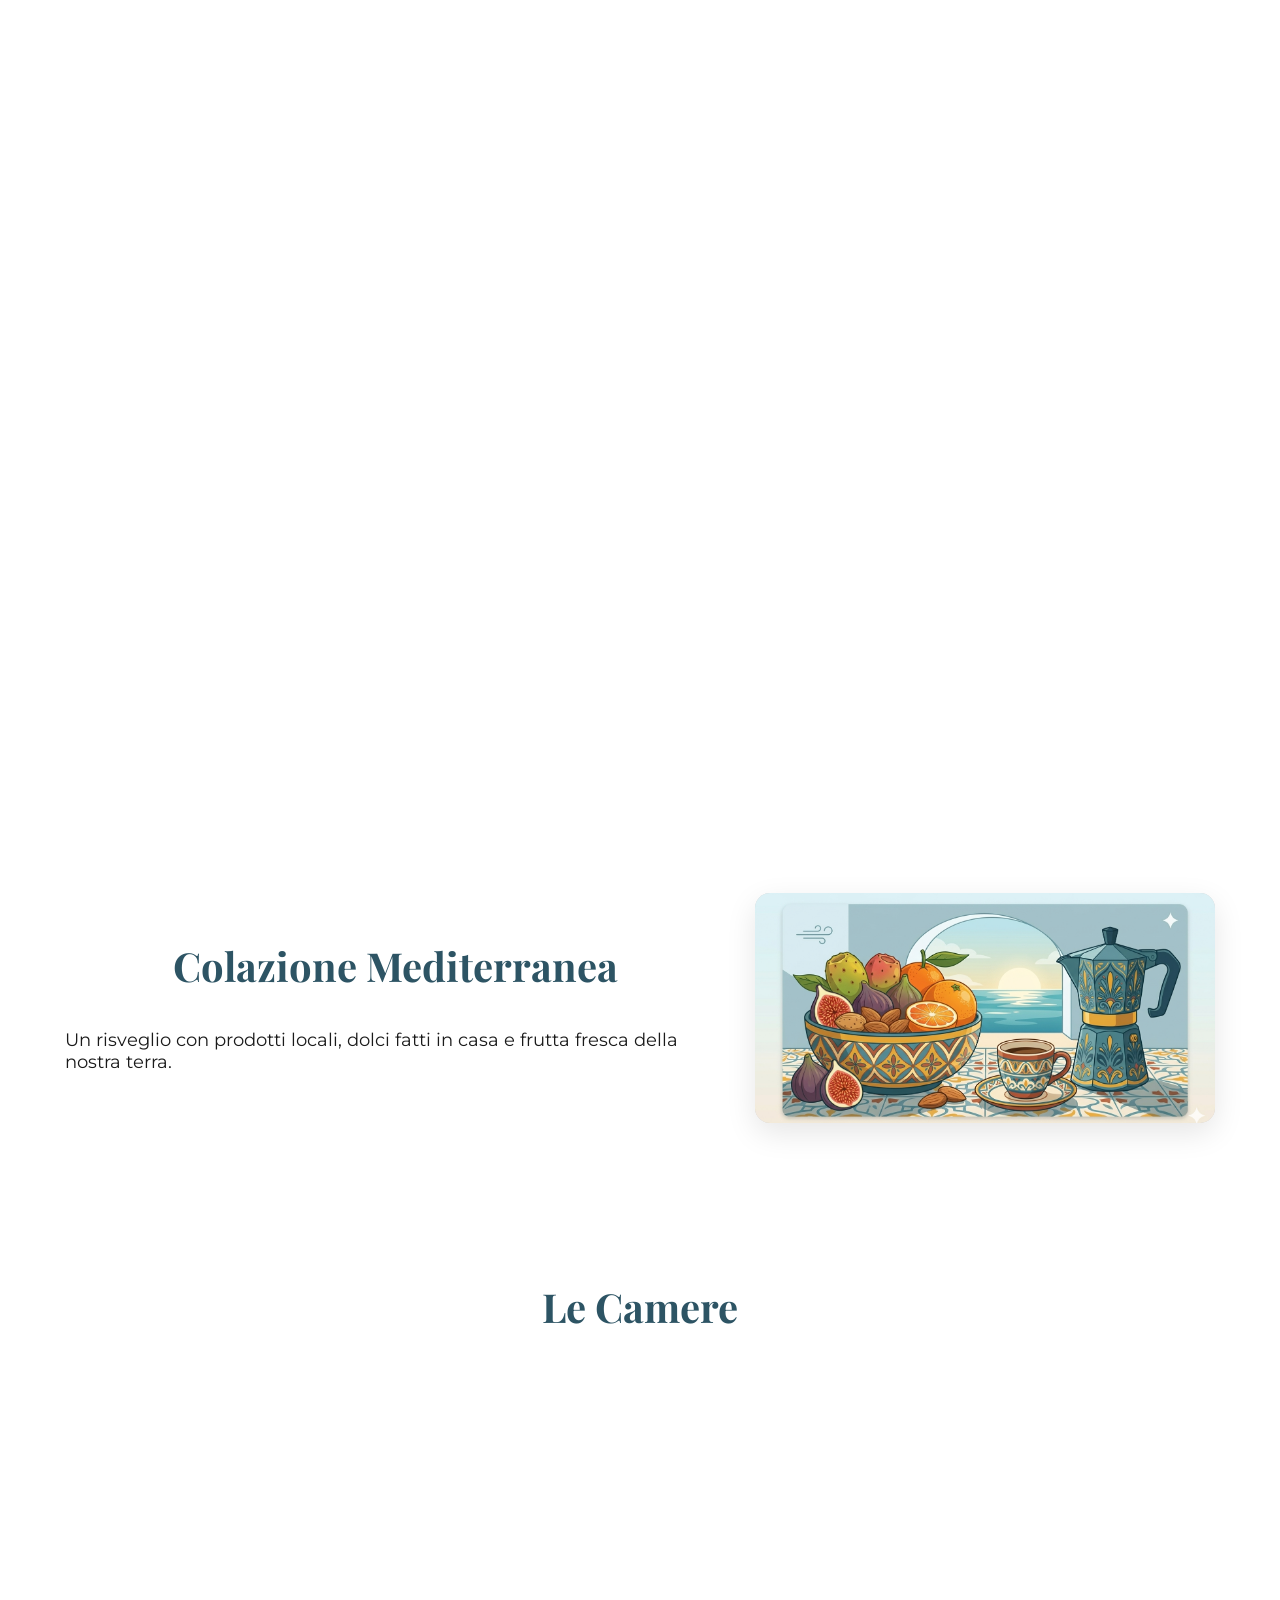
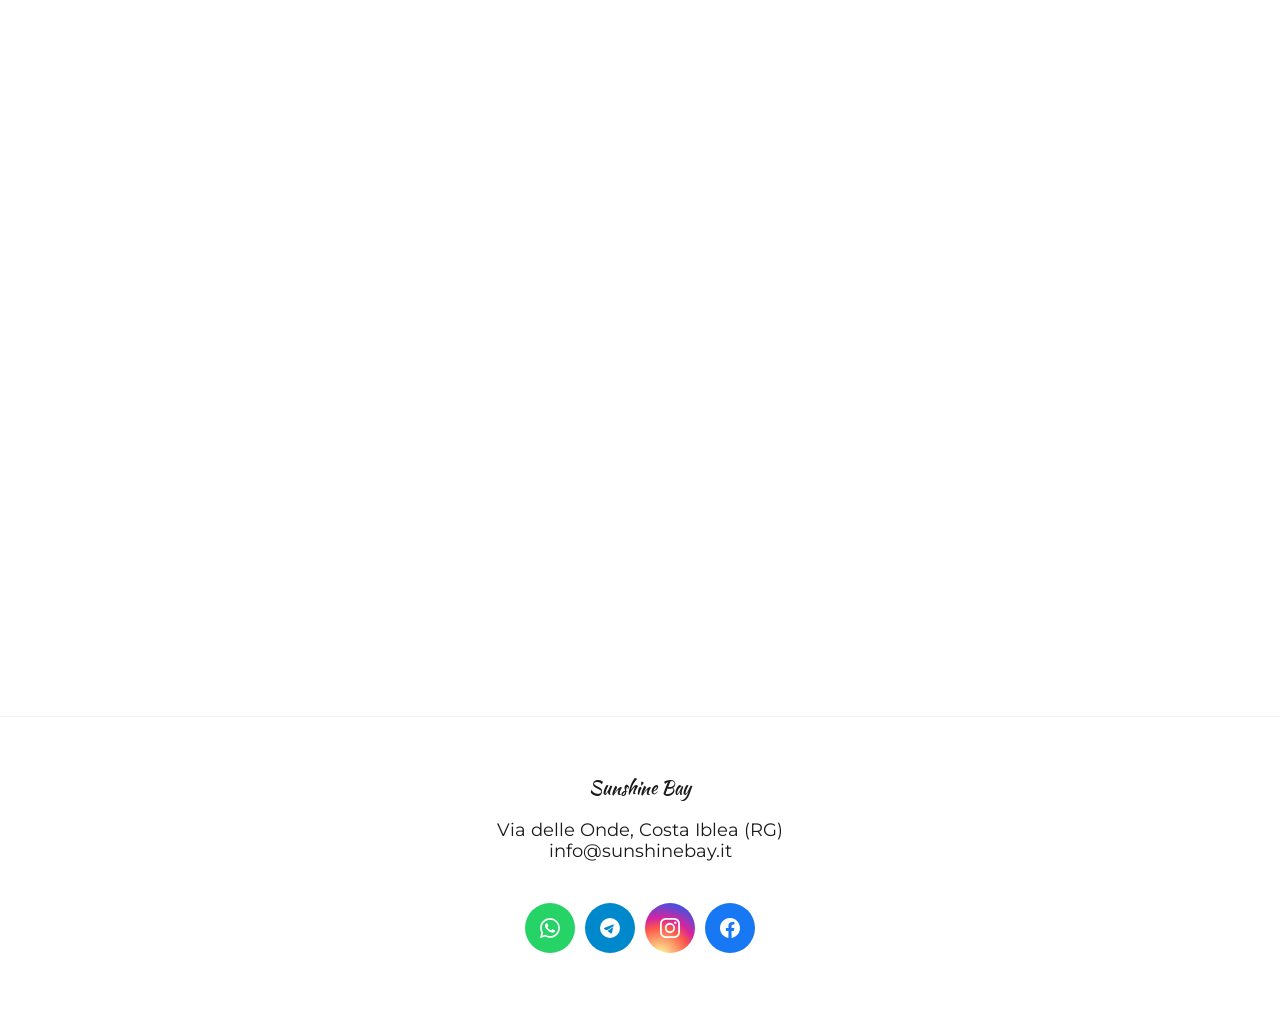
==== commit e71ca458: "Risolti conflitti" ====
--- a/index.html
+++ b/index.html
@@ -95,7 +95,7 @@
           class="hero-img hero-img-2"
         />
         <img
-          src="img/foto-hero-3.png"
+          src="img/foto-hero-3.jpg"
           alt="Descrizione Foto 3"
           class="hero-img hero-img-3"
         />
@@ -126,7 +126,7 @@
       <div class="territory-grid">
         <div class="territory-card">
           <img
-            src="/img/territory-card/territory-card-scoglitti.png"
+            src="img/territoty-card/territory-card-scoglitti.png"
             alt="Scoglitti"
           />
           <div class="card-content"><span>Scoglitti</span></div>
@@ -140,7 +140,7 @@
         </div>
         <div class="territory-card">
           <img
-            src="https://images.unsplash.com/photo-1493246507139-91e8bef99c17?auto=format&fit=crop&w=800&q=80"
+            src="img/territory-card/territory-card-scoglitti.png"
             alt="Punta Secca"
           />
           <div class="card-content"><span>Punta Secca</span></div>
@@ -188,7 +188,10 @@
       <h2 class="section-title">Le Camere</h2>
       <div class="rooms-grid">
         <a href="rooms/bloom.html" class="room-card">
-          <img src="img/fiore.jpg" alt="Bloom Room" />
+          <img
+            src="img/territory-card/territory-card-scoglitti.png"
+            alt="Bloom Room"
+          />
           <div class="card-content"><h3>Bloom</h3></div>
         </a>
         <a href="rooms/breeze.html" class="room-card">
--- a/css/layout.css
+++ b/css/layout.css
@@ -73,6 +73,8 @@
   .hero-img-3 {
     width: 30vw;
     height: 24vw;
+    /* Centramento gestito da transform: translateX(-50%) */
+    transform: translateX(-50%);
   }
 }
 
--- a/css/components.css
+++ b/css/components.css
@@ -113,7 +113,7 @@
 
 /* Fix hero-img-3: visualizzazione intera peschereccio */
 .hero-img-3 {
-  object-fit: contain !important;
+  object-fit: cover; /* Ora coprirà l'intero contenitore */
 }
 
 .storytelling h2 {
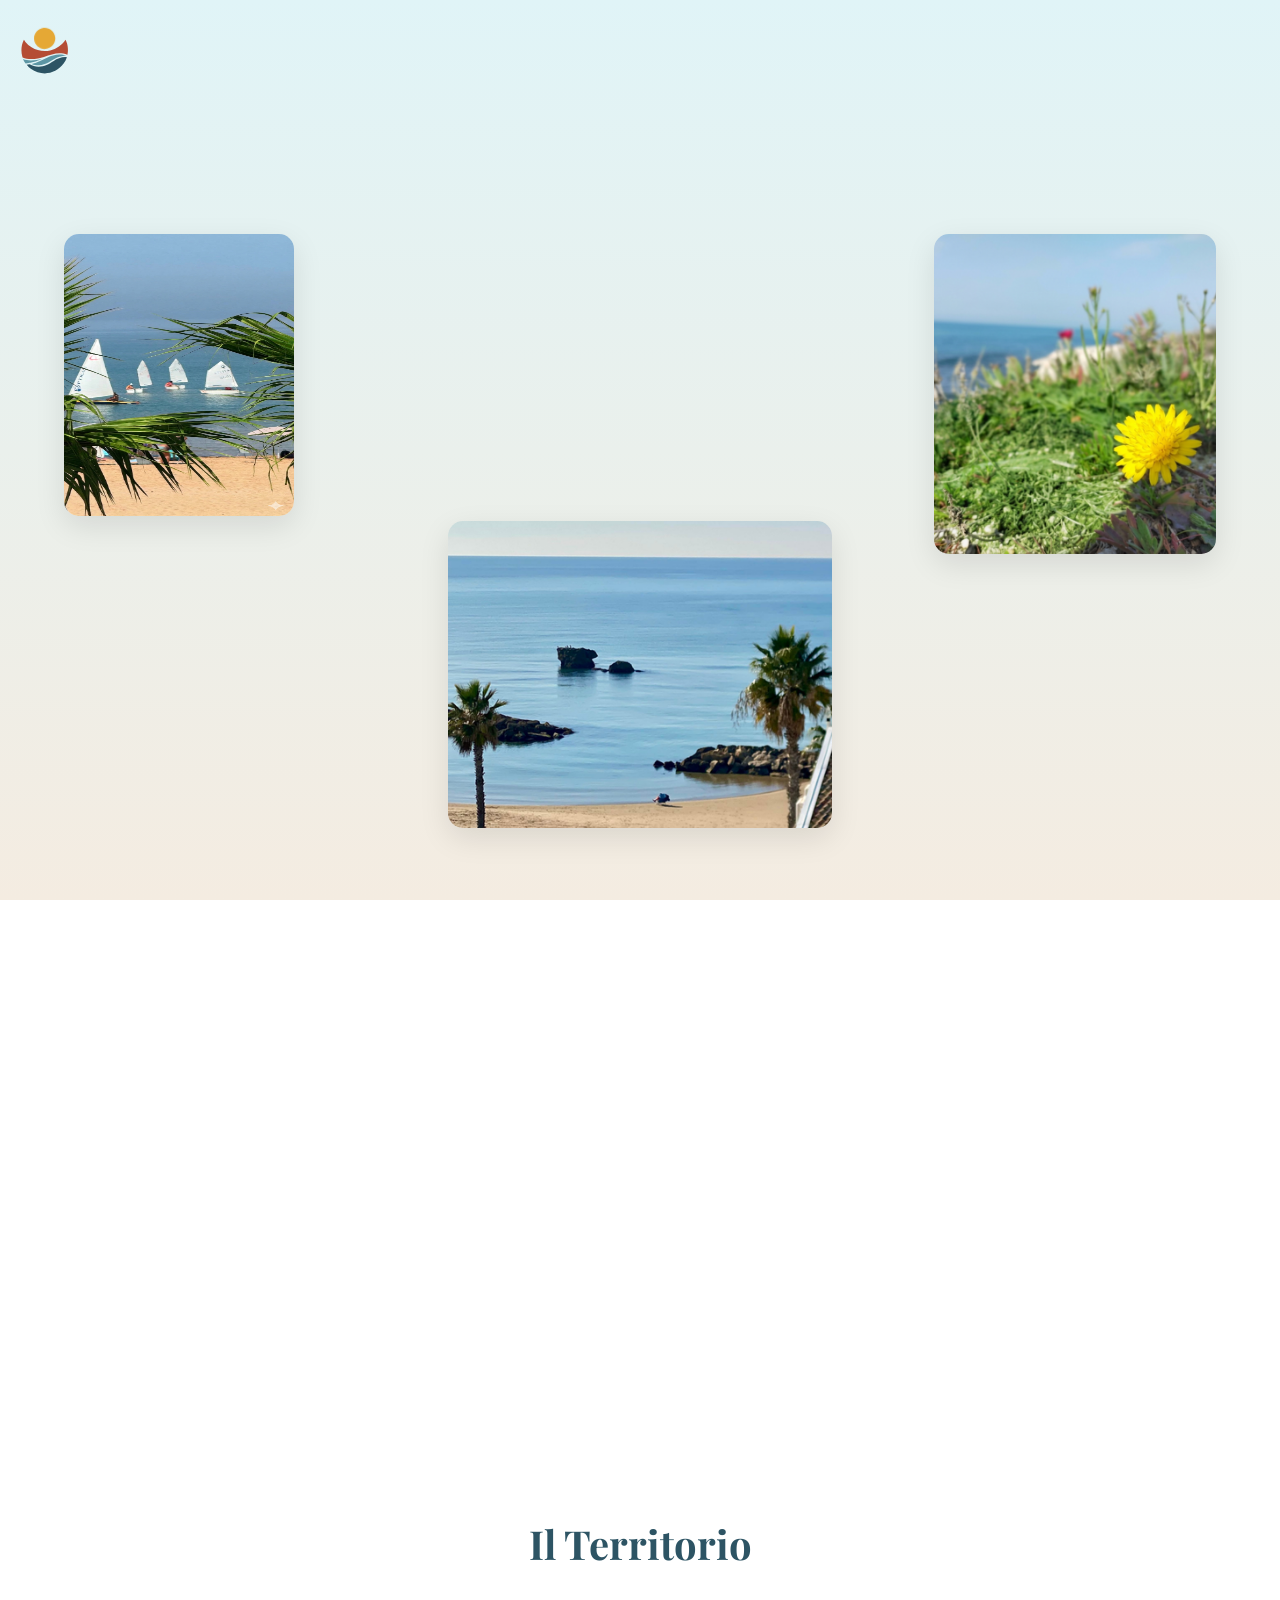
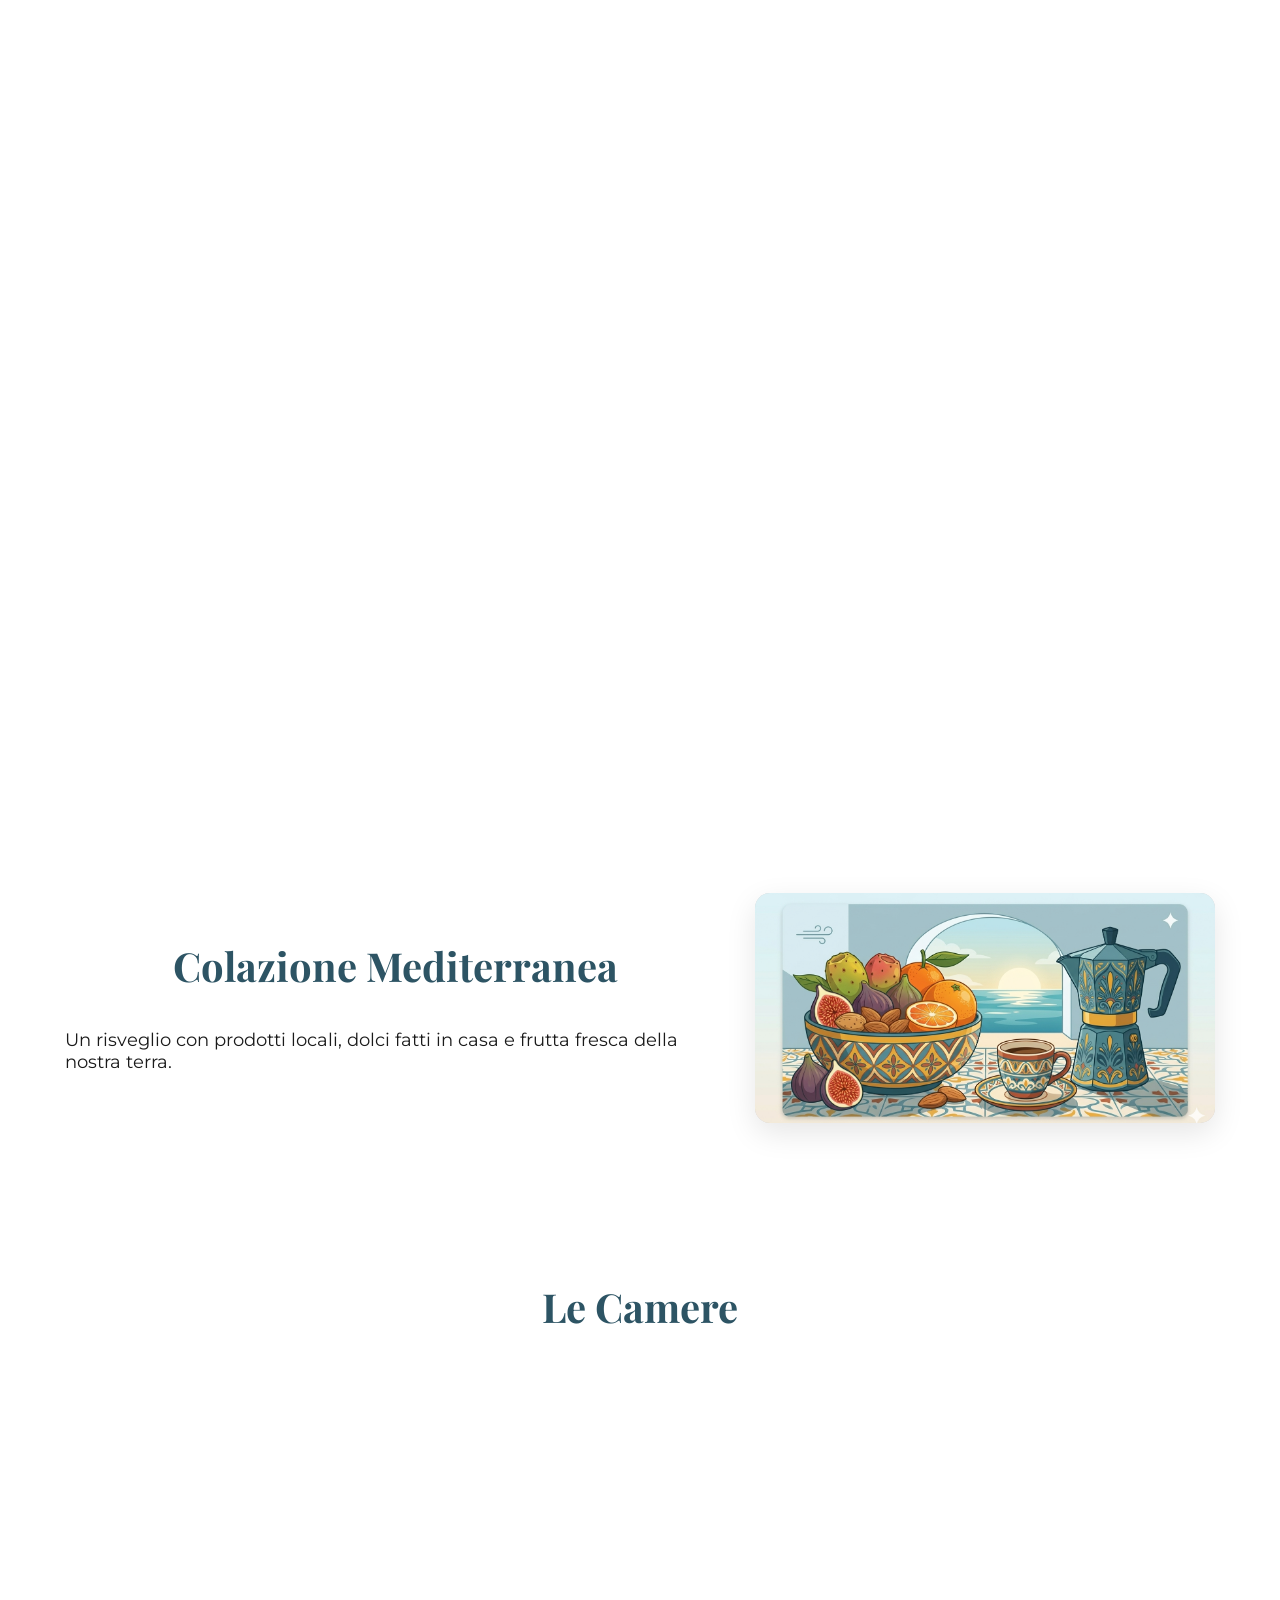
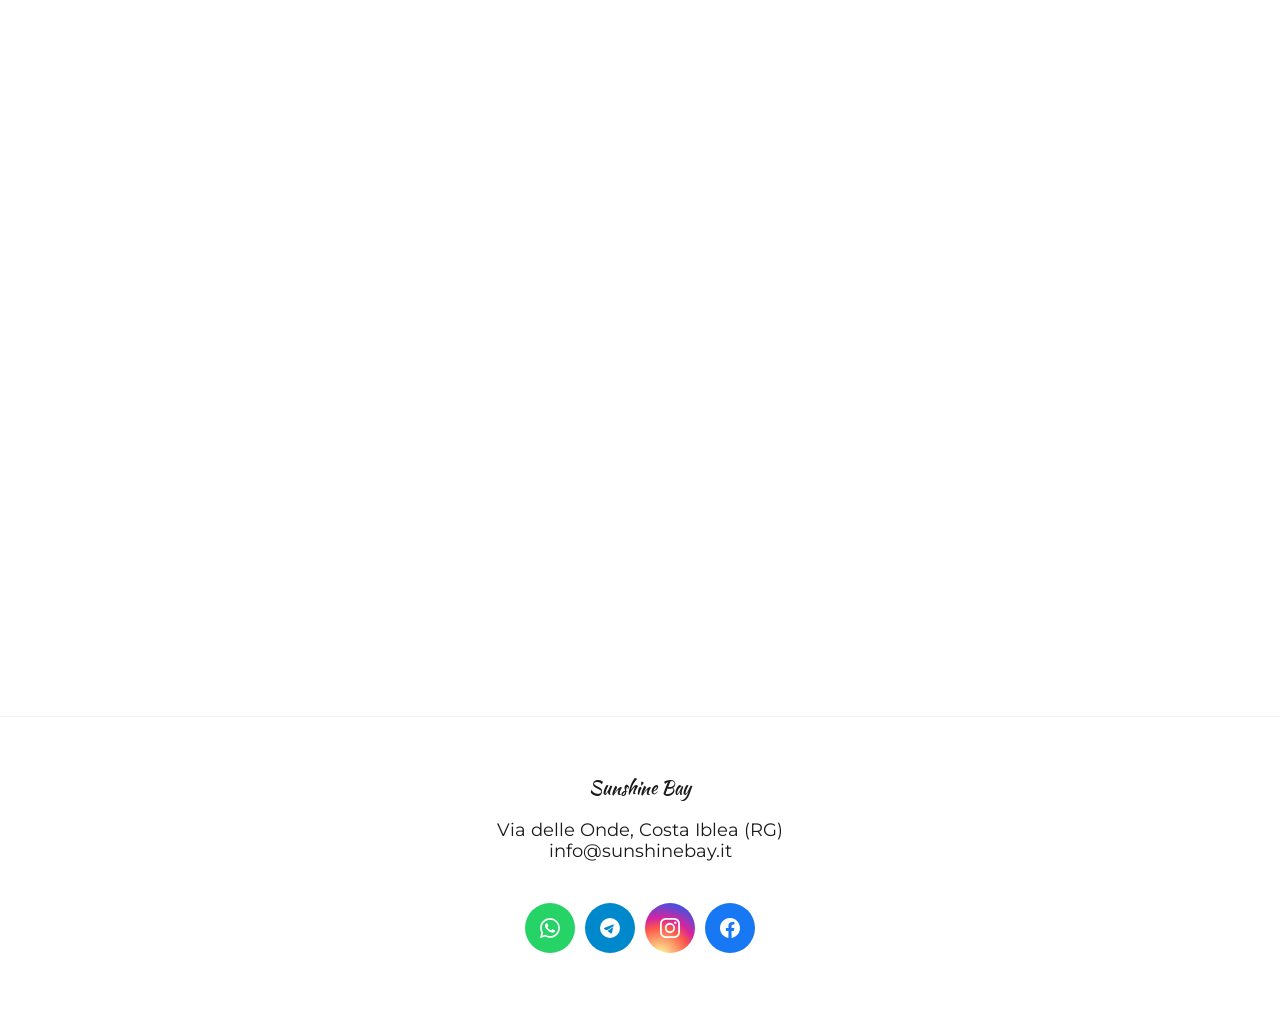
==== commit 642498ce: "foto hero 3 da jpg a png" ====
--- a/index.html
+++ b/index.html
@@ -95,7 +95,7 @@
           class="hero-img hero-img-2"
         />
         <img
-          src="img/foto-hero-3.jpg"
+          src="img/foto-hero-3.png"
           alt="Descrizione Foto 3"
           class="hero-img hero-img-3"
         />
